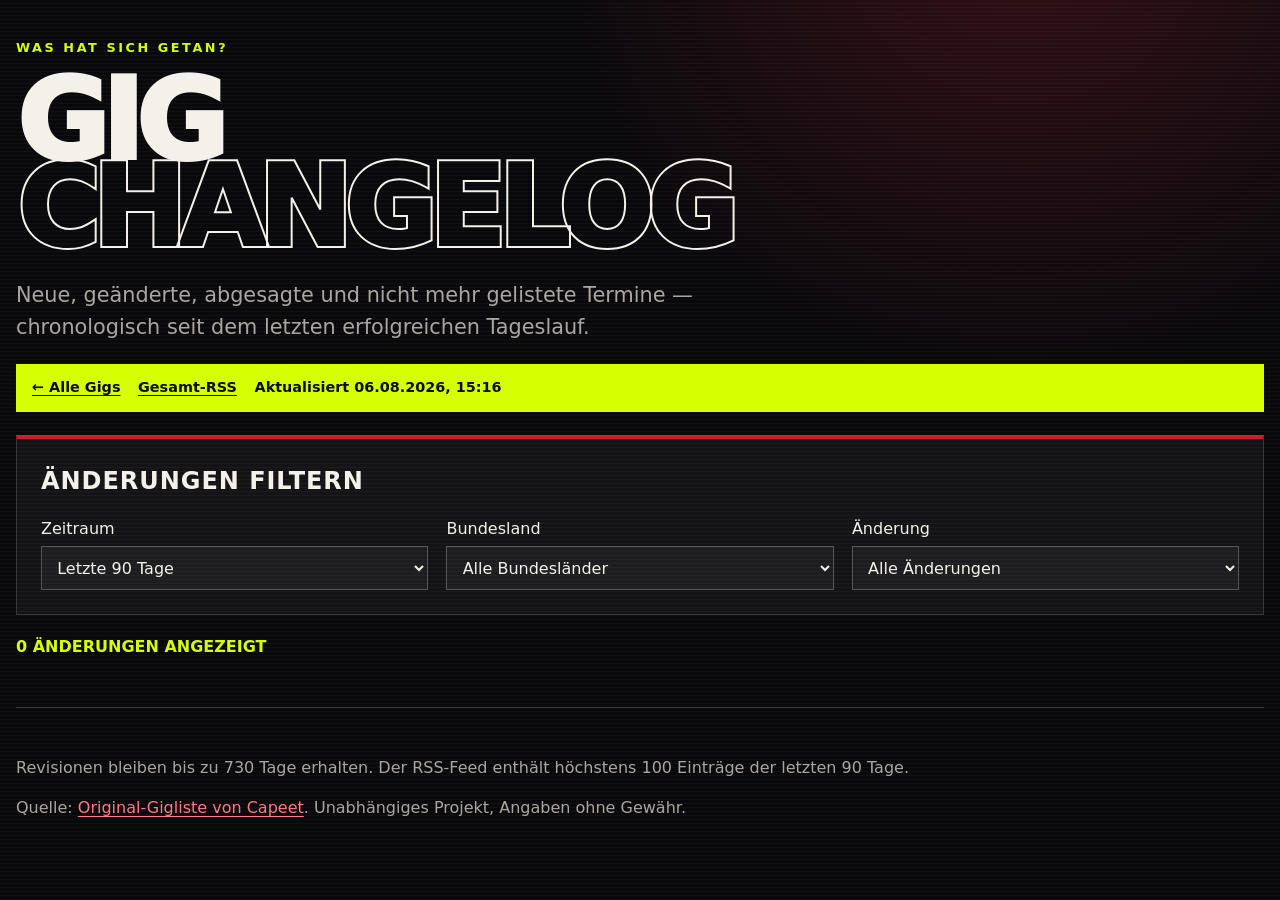
==== docs/changes.html @ f1a78bbc "feat: add event changelog" ====
<!doctype html>
<html lang="de"><head><meta charset="utf-8"><meta name="viewport" content="width=device-width,initial-scale=1">
<meta name="description" content="Chronik neuer, geänderter und nicht mehr gelisteter Capeet-Konzerte.">
<title>Änderungen · Mosh Pit Crew Gig Radar</title>
<link rel="alternate" type="application/rss+xml" title="Alle Neuigkeiten" href="feed.xml">
<link rel="stylesheet" href="assets/styles.css"><script src="assets/changes.js" defer></script></head>
<body><a class="skip" href="#changes-results">Zu den Änderungen</a>
<header class="hero compact"><p class="eyebrow">Was hat sich getan?</p><h1>Gig<br><span>Changelog</span></h1><p class="subtitle">Neue, geänderte, abgesagte und nicht mehr gelistete Termine — chronologisch seit dem letzten erfolgreichen Tageslauf.</p>
<nav class="status-bar" aria-label="Seitennavigation"><a href="index.html">← Alle Gigs</a><a href="feed.xml">Gesamt-RSS</a><span id="changes-metadata">Änderungen werden geladen …</span></nav></header>
<main><section class="controls change-controls" aria-labelledby="filter-heading"><h2 id="filter-heading">Änderungen filtern</h2>
<label>Zeitraum <select id="change-days"><option value="7">Letzte 7 Tage</option><option value="30">Letzte 30 Tage</option><option value="90" selected>Letzte 90 Tage</option><option value="all">Gesamte Historie</option></select></label>
<label>Bundesland <select id="change-state"><option value="">Alle Bundesländer</option></select></label>
<label>Änderung <select id="change-type"><option value="">Alle Änderungen</option><option value="new">Neu</option><option value="changed">Geändert</option><option value="cancelled">Abgesagt</option><option value="postponed">Verschoben</option><option value="reactivated">Wieder gelistet</option><option value="unlisted">Nicht mehr gelistet</option></select></label>
</section><p id="change-count" class="count" role="status" aria-live="polite">Änderungen werden geladen …</p><div id="changes-results" class="change-days" aria-label="Änderungschronik"></div>
<noscript>Die filterbare Chronik benötigt JavaScript. Alle Neuigkeiten stehen auch im <a href="feed.xml">RSS-Feed</a>.</noscript></main>
<footer><p>Revisionen bleiben bis zu 730 Tage erhalten. Der RSS-Feed enthält höchstens 100 Einträge der letzten 90 Tage.</p><p>Quelle: <a href="https://www.capeet.com/gigs_list.html" rel="noopener noreferrer">Original-Gigliste von Capeet</a>. Unabhängiges Projekt, Angaben ohne Gewähr.</p></footer></body></html>
---- docs/assets/styles.css ----
:root{--bg:#09090b;--surface:#141416;--raised:#1d1d20;--ink:#f4f1eb;--muted:#aaa5a0;--acid:#d6ff00;--blood:#d3182d;--line:#34343a;color-scheme:dark}*{box-sizing:border-box}html{background:var(--bg)}body{margin:0;background:radial-gradient(circle at 80% -10%,#351018 0,transparent 30rem),var(--bg);color:var(--ink);font:1rem/1.5 Inter,ui-sans-serif,system-ui,-apple-system,sans-serif}body:before{content:"";position:fixed;inset:0;pointer-events:none;opacity:.035;background-image:repeating-linear-gradient(0deg,#fff 0,#fff 1px,transparent 1px,transparent 4px)}header,main,footer{width:min(82rem,calc(100% - 2rem));margin:auto}.hero{padding:3.5rem 0 1.4rem}.hero.compact{padding-top:2.4rem}.eyebrow{margin:0;color:var(--acid);font-size:.8rem;font-weight:900;letter-spacing:.2em;text-transform:uppercase}.hero h1{font-size:clamp(3rem,9vw,7rem);line-height:.78;letter-spacing:-.065em;text-transform:uppercase;margin:.18em 0 .25em;font-weight:1000}.hero h1 span{color:transparent;-webkit-text-stroke:2px var(--ink)}.subtitle{max-width:48rem;font-size:clamp(1rem,2vw,1.3rem);color:var(--muted)}.capeet-shout{display:flex;gap:.9rem;align-items:center;margin:1.5rem 0;padding:1rem 1.1rem;background:linear-gradient(110deg,#251116,var(--surface));border-left:5px solid var(--blood)}.capeet-shout strong{white-space:nowrap;text-transform:uppercase}.capeet-shout span{color:var(--muted);flex:1}.capeet-cta{font-weight:900;white-space:nowrap}.status-bar{display:flex;flex-wrap:wrap;gap:.65rem 1.1rem;align-items:center;padding:.85rem 1rem;background:var(--acid);color:#0b0b0c;font-size:.9rem;font-weight:800}.status-bar a{color:#0b0b0c}.header-feeds{display:flex;flex-wrap:wrap;gap:.65rem}.skip{position:absolute;left:-9999px}.skip:focus{left:1rem;top:1rem;background:var(--acid);color:#000;padding:.7rem;z-index:9}.controls{background:var(--surface);border:1px solid var(--line);border-top:4px solid var(--blood);padding:clamp(1rem,2vw,1.5rem);display:grid;grid-template-columns:repeat(2,minmax(0,1fr));gap:1.15rem}.controls h2,.search,.options{grid-column:1/-1}.controls h2{text-transform:uppercase;letter-spacing:.04em;margin:0}.search{display:grid;gap:.3rem}.controls fieldset{min-width:0;margin:0;border:1px solid var(--line);background:#101012;padding:.8rem}.controls legend{font-weight:900;text-transform:uppercase;letter-spacing:.06em}.time-filters{display:grid;grid-template-columns:repeat(2,minmax(0,1fr));gap:.7rem}.time-filters label,.change-controls label{display:grid;gap:.3rem}.change-controls{grid-template-columns:repeat(3,minmax(0,1fr))}.controls input[type=search],.controls select,.controls button{min-height:2.75rem;font:inherit;border:1px solid #55555c;border-radius:0;background:var(--raised);color:var(--ink);padding:.55rem .7rem}.controls button{cursor:pointer;font-weight:900;text-transform:uppercase}.controls button:hover{border-color:var(--acid);color:var(--acid)}.checks{display:flex;flex-wrap:wrap;gap:.35rem 1rem}.checks label,.options label{white-space:nowrap}.quick,.options{display:flex;flex-wrap:wrap;align-items:center;gap:.65rem}.quick{margin-bottom:.7rem}.quick button{min-height:2.2rem;padding:.3rem .6rem}.help{display:inline-grid!important;place-items:center;min-height:1.35rem!important;width:1.35rem;height:1.35rem;padding:0!important;border-radius:50%!important;color:var(--acid)!important;font-size:.75rem}.hint{flex:1 1 20rem;color:var(--muted);font-size:.84rem}.count{font-weight:900;margin:1.25rem 0;color:var(--acid);text-transform:uppercase}.cards{display:grid;grid-template-columns:repeat(auto-fit,minmax(min(100%,22rem),1fr));gap:1rem}.card{position:relative;overflow:hidden;background:linear-gradient(145deg,var(--raised),var(--surface));border:1px solid var(--line);border-top:3px solid #66666e;padding:1.15rem}.card:after{content:"";position:absolute;right:-2.5rem;bottom:-2.5rem;width:7rem;height:7rem;border:1rem solid rgba(255,255,255,.025);transform:rotate(45deg)}.card.cancelled,.change-cancelled{border-top-color:var(--blood)}.date{margin:0;font-weight:900;color:var(--acid);text-transform:uppercase}.card h2,.card h3{position:relative;z-index:1;font-size:1.38rem;line-height:1.15;margin:.35rem 0}.title,.place,.source{position:relative;z-index:1;color:var(--muted)}.badges,.links{position:relative;z-index:1;display:flex;flex-wrap:wrap;gap:.35rem}.badge{background:#303035;border:1px solid #45454b;padding:.15rem .5rem;font-size:.78rem;font-weight:800;text-transform:uppercase}.badge:nth-child(2){background:#3b1119;border-color:#72202e;color:#ff9baa}.badge.alert{background:#5a101c;color:#ffd3d7}.badge.change,.change-kind{background:#3c4400;border-color:#728000;color:var(--acid)}.change-day{margin-top:2rem}.change-day>h2{font-size:1rem;color:var(--acid);text-transform:uppercase;letter-spacing:.08em;border-bottom:1px solid var(--line);padding-bottom:.45rem}.change-top{position:relative;z-index:1;color:var(--muted);font-size:.85rem}.change-details{position:relative;z-index:1;display:grid;grid-template-columns:minmax(7rem,auto) 1fr;gap:.3rem .8rem;border-top:1px solid var(--line);padding-top:.75rem}.change-details dt{font-weight:900}.change-details dd{margin:0;color:var(--muted);overflow-wrap:anywhere}.change-link{position:relative;z-index:1;font-size:.85rem}.change-new{border-top-color:var(--acid)}.change-unlisted{opacity:.82}a{color:#ff7888;text-underline-offset:.18em}.links a{font-weight:750}footer{border-top:1px solid var(--line);margin-top:3rem;padding:2rem 0;color:var(--muted)}:focus-visible{outline:3px solid var(--acid);outline-offset:3px}@media(max-width:900px){.capeet-shout{align-items:flex-start;flex-direction:column}.capeet-cta{white-space:normal}}@media(max-width:760px){.hero{padding-top:2rem}.controls,.change-controls{grid-template-columns:1fr}.controls h2,.search,.options{grid-column:1}.time-filters{grid-template-columns:1fr}.status-bar,.options{align-items:flex-start;flex-direction:column}.options select,.search input{width:100%}}@media(max-width:420px){header,main,footer{width:min(100% - 1rem,82rem)}.hero h1{font-size:2.85rem}.controls{padding:.75rem}.checks{display:grid;grid-template-columns:repeat(2,minmax(0,1fr));gap:.5rem}.card{padding:.9rem}.change-details{grid-template-columns:1fr}.change-details dd{margin-bottom:.45rem}}@media(prefers-reduced-motion:reduce){*{scroll-behavior:auto!important}}
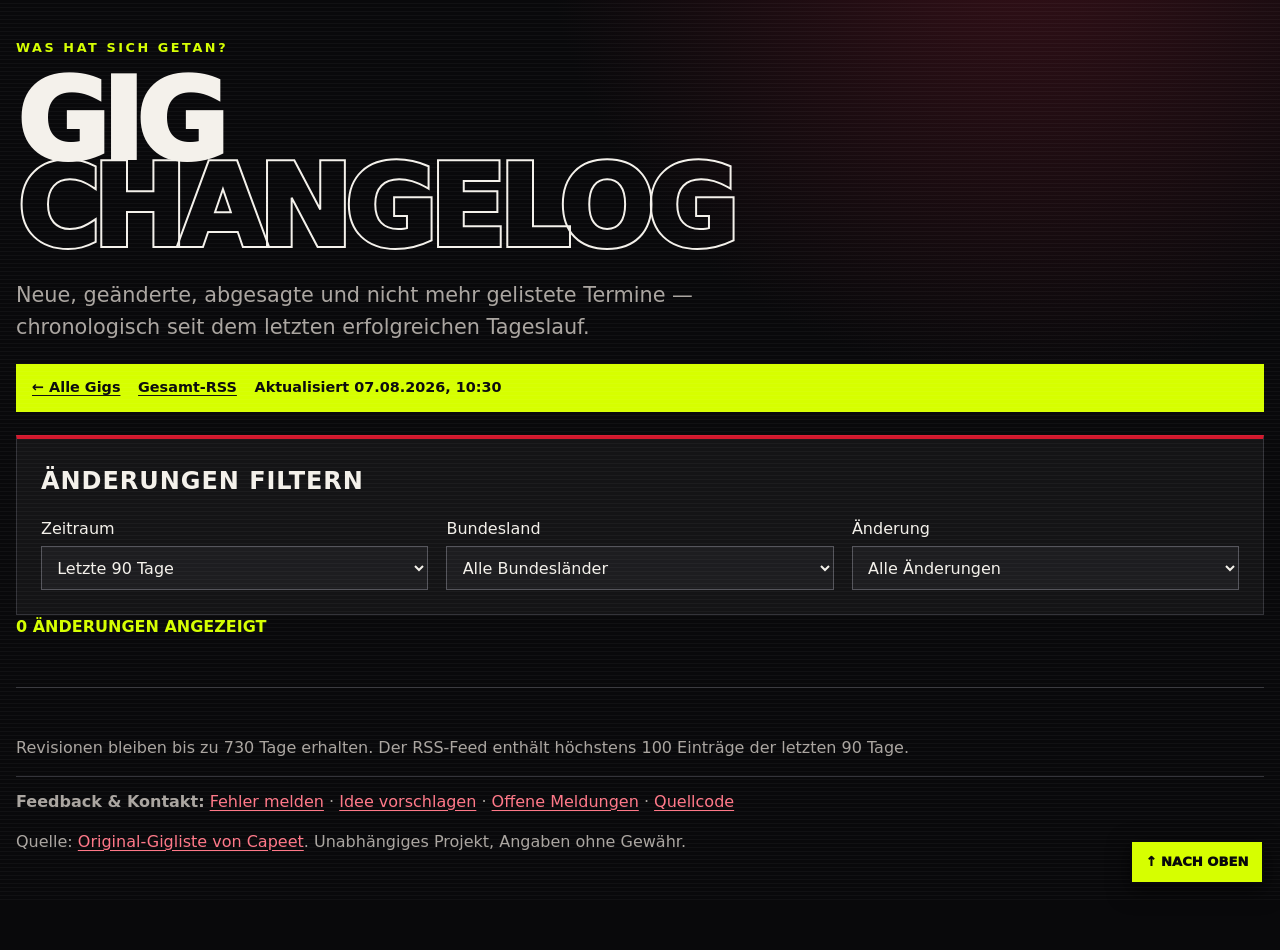
==== commit c6077429: "feat: add feedback links and back-to-top control" ====
--- a/docs/changes.html
+++ b/docs/changes.html
@@ -4,7 +4,7 @@
 <title>Änderungen · Mosh Pit Crew Gig Radar</title>
 <link rel="alternate" type="application/rss+xml" title="Alle Neuigkeiten" href="feed.xml">
 <link rel="stylesheet" href="assets/styles.css"><script src="assets/changes.js" defer></script></head>
-<body><a class="skip" href="#changes-results">Zu den Änderungen</a>
+<body id="top"><a class="skip" href="#changes-results">Zu den Änderungen</a>
 <header class="hero compact"><p class="eyebrow">Was hat sich getan?</p><h1>Gig<br><span>Changelog</span></h1><p class="subtitle">Neue, geänderte, abgesagte und nicht mehr gelistete Termine — chronologisch seit dem letzten erfolgreichen Tageslauf.</p>
 <nav class="status-bar" aria-label="Seitennavigation"><a href="index.html">← Alle Gigs</a><a href="feed.xml">Gesamt-RSS</a><span id="changes-metadata">Änderungen werden geladen …</span></nav></header>
 <main><section class="controls change-controls" aria-labelledby="filter-heading"><h2 id="filter-heading">Änderungen filtern</h2>
@@ -13,4 +13,4 @@
 <label>Änderung <select id="change-type"><option value="">Alle Änderungen</option><option value="new">Neu</option><option value="changed">Geändert</option><option value="cancelled">Abgesagt</option><option value="postponed">Verschoben</option><option value="reactivated">Wieder gelistet</option><option value="unlisted">Nicht mehr gelistet</option></select></label>
 </section><p id="change-count" class="count" role="status" aria-live="polite">Änderungen werden geladen …</p><div id="changes-results" class="change-days" aria-label="Änderungschronik"></div>
 <noscript>Die filterbare Chronik benötigt JavaScript. Alle Neuigkeiten stehen auch im <a href="feed.xml">RSS-Feed</a>.</noscript></main>
-<footer><p>Revisionen bleiben bis zu 730 Tage erhalten. Der RSS-Feed enthält höchstens 100 Einträge der letzten 90 Tage.</p><p>Quelle: <a href="https://www.capeet.com/gigs_list.html" rel="noopener noreferrer">Original-Gigliste von Capeet</a>. Unabhängiges Projekt, Angaben ohne Gewähr.</p></footer></body></html>
+<a class="back-top" href="#top" aria-label="Zurück zum Seitenanfang">↑ Nach oben</a><footer><p>Revisionen bleiben bis zu 730 Tage erhalten. Der RSS-Feed enthält höchstens 100 Einträge der letzten 90 Tage.</p><p class="contact-links"><strong>Feedback &amp; Kontakt:</strong> <a href="https://github.com/michaelnpunkt/capeet-gig-radar/issues/new?template=bug_report.yml">Fehler melden</a> · <a href="https://github.com/michaelnpunkt/capeet-gig-radar/issues/new?template=feature_request.yml">Idee vorschlagen</a> · <a href="https://github.com/michaelnpunkt/capeet-gig-radar/issues">Offene Meldungen</a> · <a href="https://github.com/michaelnpunkt/capeet-gig-radar">Quellcode</a></p><p>Quelle: <a href="https://www.capeet.com/gigs_list.html" rel="noopener noreferrer">Original-Gigliste von Capeet</a>. Unabhängiges Projekt, Angaben ohne Gewähr.</p></footer></body></html>
--- a/docs/assets/styles.css
+++ b/docs/assets/styles.css
@@ -1 +1 @@
-:root{--bg:#09090b;--surface:#141416;--raised:#1d1d20;--ink:#f4f1eb;--muted:#aaa5a0;--acid:#d6ff00;--blood:#d3182d;--line:#34343a;color-scheme:dark}*{box-sizing:border-box}html{background:var(--bg)}body{margin:0;background:radial-gradient(circle at 80% -10%,#351018 0,transparent 30rem),var(--bg);color:var(--ink);font:1rem/1.5 Inter,ui-sans-serif,system-ui,-apple-system,sans-serif}body:before{content:"";position:fixed;inset:0;pointer-events:none;opacity:.035;background-image:repeating-linear-gradient(0deg,#fff 0,#fff 1px,transparent 1px,transparent 4px)}header,main,footer{width:min(82rem,calc(100% - 2rem));margin:auto}.hero{padding:3.5rem 0 1.4rem}.hero.compact{padding-top:2.4rem}.eyebrow{margin:0;color:var(--acid);font-size:.8rem;font-weight:900;letter-spacing:.2em;text-transform:uppercase}.hero h1{font-size:clamp(3rem,9vw,7rem);line-height:.78;letter-spacing:-.065em;text-transform:uppercase;margin:.18em 0 .25em;font-weight:1000}.hero h1 span{color:transparent;-webkit-text-stroke:2px var(--ink)}.subtitle{max-width:48rem;font-size:clamp(1rem,2vw,1.3rem);color:var(--muted)}.capeet-shout{display:flex;gap:.9rem;align-items:center;margin:1.5rem 0;padding:1rem 1.1rem;background:linear-gradient(110deg,#251116,var(--surface));border-left:5px solid var(--blood)}.capeet-shout strong{white-space:nowrap;text-transform:uppercase}.capeet-shout span{color:var(--muted);flex:1}.capeet-cta{font-weight:900;white-space:nowrap}.status-bar{display:flex;flex-wrap:wrap;gap:.65rem 1.1rem;align-items:center;padding:.85rem 1rem;background:var(--acid);color:#0b0b0c;font-size:.9rem;font-weight:800}.status-bar a{color:#0b0b0c}.header-feeds{display:flex;flex-wrap:wrap;gap:.65rem}.skip{position:absolute;left:-9999px}.skip:focus{left:1rem;top:1rem;background:var(--acid);color:#000;padding:.7rem;z-index:9}.controls{background:var(--surface);border:1px solid var(--line);border-top:4px solid var(--blood);padding:clamp(1rem,2vw,1.5rem);display:grid;grid-template-columns:repeat(2,minmax(0,1fr));gap:1.15rem}.controls h2,.search,.options{grid-column:1/-1}.controls h2{text-transform:uppercase;letter-spacing:.04em;margin:0}.search{display:grid;gap:.3rem}.controls fieldset{min-width:0;margin:0;border:1px solid var(--line);background:#101012;padding:.8rem}.controls legend{font-weight:900;text-transform:uppercase;letter-spacing:.06em}.time-filters{display:grid;grid-template-columns:repeat(2,minmax(0,1fr));gap:.7rem}.time-filters label,.change-controls label{display:grid;gap:.3rem}.change-controls{grid-template-columns:repeat(3,minmax(0,1fr))}.controls input[type=search],.controls select,.controls button{min-height:2.75rem;font:inherit;border:1px solid #55555c;border-radius:0;background:var(--raised);color:var(--ink);padding:.55rem .7rem}.controls button{cursor:pointer;font-weight:900;text-transform:uppercase}.controls button:hover{border-color:var(--acid);color:var(--acid)}.checks{display:flex;flex-wrap:wrap;gap:.35rem 1rem}.checks label,.options label{white-space:nowrap}.quick,.options{display:flex;flex-wrap:wrap;align-items:center;gap:.65rem}.quick{margin-bottom:.7rem}.quick button{min-height:2.2rem;padding:.3rem .6rem}.help{display:inline-grid!important;place-items:center;min-height:1.35rem!important;width:1.35rem;height:1.35rem;padding:0!important;border-radius:50%!important;color:var(--acid)!important;font-size:.75rem}.hint{flex:1 1 20rem;color:var(--muted);font-size:.84rem}.count{font-weight:900;margin:1.25rem 0;color:var(--acid);text-transform:uppercase}.cards{display:grid;grid-template-columns:repeat(auto-fit,minmax(min(100%,22rem),1fr));gap:1rem}.card{position:relative;overflow:hidden;background:linear-gradient(145deg,var(--raised),var(--surface));border:1px solid var(--line);border-top:3px solid #66666e;padding:1.15rem}.card:after{content:"";position:absolute;right:-2.5rem;bottom:-2.5rem;width:7rem;height:7rem;border:1rem solid rgba(255,255,255,.025);transform:rotate(45deg)}.card.cancelled,.change-cancelled{border-top-color:var(--blood)}.date{margin:0;font-weight:900;color:var(--acid);text-transform:uppercase}.card h2,.card h3{position:relative;z-index:1;font-size:1.38rem;line-height:1.15;margin:.35rem 0}.title,.place,.source{position:relative;z-index:1;color:var(--muted)}.badges,.links{position:relative;z-index:1;display:flex;flex-wrap:wrap;gap:.35rem}.badge{background:#303035;border:1px solid #45454b;padding:.15rem .5rem;font-size:.78rem;font-weight:800;text-transform:uppercase}.badge:nth-child(2){background:#3b1119;border-color:#72202e;color:#ff9baa}.badge.alert{background:#5a101c;color:#ffd3d7}.badge.change,.change-kind{background:#3c4400;border-color:#728000;color:var(--acid)}.change-day{margin-top:2rem}.change-day>h2{font-size:1rem;color:var(--acid);text-transform:uppercase;letter-spacing:.08em;border-bottom:1px solid var(--line);padding-bottom:.45rem}.change-top{position:relative;z-index:1;color:var(--muted);font-size:.85rem}.change-details{position:relative;z-index:1;display:grid;grid-template-columns:minmax(7rem,auto) 1fr;gap:.3rem .8rem;border-top:1px solid var(--line);padding-top:.75rem}.change-details dt{font-weight:900}.change-details dd{margin:0;color:var(--muted);overflow-wrap:anywhere}.change-link{position:relative;z-index:1;font-size:.85rem}.change-new{border-top-color:var(--acid)}.change-unlisted{opacity:.82}a{color:#ff7888;text-underline-offset:.18em}.links a{font-weight:750}footer{border-top:1px solid var(--line);margin-top:3rem;padding:2rem 0;color:var(--muted)}:focus-visible{outline:3px solid var(--acid);outline-offset:3px}@media(max-width:900px){.capeet-shout{align-items:flex-start;flex-direction:column}.capeet-cta{white-space:normal}}@media(max-width:760px){.hero{padding-top:2rem}.controls,.change-controls{grid-template-columns:1fr}.controls h2,.search,.options{grid-column:1}.time-filters{grid-template-columns:1fr}.status-bar,.options{align-items:flex-start;flex-direction:column}.options select,.search input{width:100%}}@media(max-width:420px){header,main,footer{width:min(100% - 1rem,82rem)}.hero h1{font-size:2.85rem}.controls{padding:.75rem}.checks{display:grid;grid-template-columns:repeat(2,minmax(0,1fr));gap:.5rem}.card{padding:.9rem}.change-details{grid-template-columns:1fr}.change-details dd{margin-bottom:.45rem}}@media(prefers-reduced-motion:reduce){*{scroll-behavior:auto!important}}+:root{--bg:#09090b;--surface:#141416;--raised:#1d1d20;--ink:#f4f1eb;--muted:#aaa5a0;--acid:#d6ff00;--blood:#d3182d;--line:#34343a;color-scheme:dark;scroll-behavior:smooth;scroll-padding-top:1rem}*{box-sizing:border-box}html{background:var(--bg)}body{margin:0;background:radial-gradient(circle at 80% -10%,#351018 0,transparent 30rem),var(--bg);color:var(--ink);font:1rem/1.5 Inter,ui-sans-serif,system-ui,-apple-system,sans-serif}body:before{content:"";position:fixed;inset:0;pointer-events:none;opacity:.035;background-image:repeating-linear-gradient(0deg,#fff 0,#fff 1px,transparent 1px,transparent 4px)}header,main,footer{width:min(82rem,calc(100% - 2rem));margin:auto}.hero{padding:3.5rem 0 1.4rem}.hero.compact{padding-top:2.4rem}.eyebrow{margin:0;color:var(--acid);font-size:.8rem;font-weight:900;letter-spacing:.2em;text-transform:uppercase}.hero h1{font-size:clamp(3rem,9vw,7rem);line-height:.78;letter-spacing:-.065em;text-transform:uppercase;margin:.18em 0 .25em;font-weight:1000}.hero h1 span{color:transparent;-webkit-text-stroke:2px var(--ink)}.subtitle{max-width:48rem;font-size:clamp(1rem,2vw,1.3rem);color:var(--muted)}.capeet-shout{display:flex;gap:.9rem;align-items:center;margin:1.5rem 0;padding:1rem 1.1rem;background:linear-gradient(110deg,#251116,var(--surface));border-left:5px solid var(--blood)}.capeet-shout strong{white-space:nowrap;text-transform:uppercase}.capeet-shout span{color:var(--muted);flex:1}.capeet-cta{font-weight:900;white-space:nowrap}.status-bar{display:flex;flex-wrap:wrap;gap:.65rem 1.1rem;align-items:center;padding:.85rem 1rem;background:var(--acid);color:#0b0b0c;font-size:.9rem;font-weight:800}.status-bar a{color:#0b0b0c}.header-feeds{display:flex;flex-wrap:wrap;gap:.65rem}.feed-menu{position:relative}.feed-menu summary{cursor:pointer;text-decoration:underline;text-underline-offset:.18em}.feed-menu div{position:absolute;z-index:8;top:calc(100% + .55rem);right:0;display:grid;min-width:13rem;padding:.45rem;background:var(--surface);border:1px solid var(--line);box-shadow:0 .7rem 2rem #0008}.feed-menu:not([open]) div{display:none}.feed-menu div a{padding:.35rem .5rem;color:var(--ink);white-space:nowrap}.feed-menu div a:hover{background:var(--raised);color:var(--acid)}.skip{position:absolute;left:-9999px}.skip:focus{left:1rem;top:1rem;background:var(--acid);color:#000;padding:.7rem;z-index:9}.controls{background:var(--surface);border:1px solid var(--line);border-top:4px solid var(--blood);padding:clamp(1rem,2vw,1.5rem);display:grid;grid-template-columns:repeat(2,minmax(0,1fr));gap:1.15rem}.controls h2,.search,.options{grid-column:1/-1}.controls h2{text-transform:uppercase;letter-spacing:.04em;margin:0}.search{display:grid;gap:.3rem}.controls fieldset{min-width:0;margin:0;border:1px solid var(--line);background:#101012;padding:.8rem}.controls legend{font-weight:900;text-transform:uppercase;letter-spacing:.06em}.time-filters{display:grid;grid-template-columns:repeat(2,minmax(0,1fr));gap:.7rem}.time-filters label,.change-controls label{display:grid;gap:.3rem}.change-controls{grid-template-columns:repeat(3,minmax(0,1fr))}.controls input[type=search],.controls select,.controls button{min-height:2.75rem;font:inherit;border:1px solid #55555c;border-radius:0;background:var(--raised);color:var(--ink);padding:.55rem .7rem}.controls button{cursor:pointer;font-weight:900;text-transform:uppercase}.controls button:hover{border-color:var(--acid);color:var(--acid)}.checks{display:flex;flex-wrap:wrap;gap:.35rem 1rem}.checks label,.options label{white-space:nowrap}.quick,.options{display:flex;flex-wrap:wrap;align-items:center;gap:.65rem}.quick{margin-bottom:.7rem}.quick button{min-height:2.2rem;padding:.3rem .6rem}.help{display:inline-grid!important;place-items:center;min-height:1.35rem!important;width:1.35rem;height:1.35rem;padding:0!important;border-radius:50%!important;color:var(--acid)!important;font-size:.75rem}.hint{flex:1 1 20rem;color:var(--muted);font-size:.84rem}.results-toolbar{display:flex;align-items:center;justify-content:space-between;gap:1rem;margin:1.25rem 0}.count{font-weight:900;margin:0;color:var(--acid);text-transform:uppercase}.view-toggle{display:flex}.view-toggle button{border:1px solid #55555c;background:var(--raised);color:var(--ink);font:inherit;font-weight:900;padding:.5rem .8rem;cursor:pointer;text-transform:uppercase}.view-toggle button+button{border-left:0}.view-toggle button[aria-pressed=true]{background:var(--acid);border-color:var(--acid);color:#09090b}.cards{display:grid;grid-template-columns:repeat(auto-fit,minmax(min(100%,22rem),1fr));gap:1rem}.cards.list-view{grid-template-columns:1fr;gap:.5rem}.card{position:relative;overflow:hidden;background:linear-gradient(145deg,var(--raised),var(--surface));border:1px solid var(--line);border-top:3px solid #66666e;padding:1.15rem}.card:after{content:"";position:absolute;right:-2.5rem;bottom:-2.5rem;width:7rem;height:7rem;border:1rem solid rgba(255,255,255,.025);transform:rotate(45deg)}.list-view .card{display:grid;grid-template-columns:10rem minmax(14rem,1.5fr) minmax(12rem,1fr) minmax(12rem,auto);gap:.25rem 1rem;align-items:start;padding:.8rem 1rem}.list-view .card:after{display:none}.list-view .date{grid-column:1;grid-row:1/4}.list-view .card h2{grid-column:2;margin:0}.list-view .title{grid-column:2;margin:.15rem 0}.list-view .place{grid-column:3;grid-row:1/3;margin:0}.list-view .badges{grid-column:4;grid-row:1/3;margin:0}.list-view .source{grid-column:2/4;margin:.25rem 0 0;font-size:.82rem}.list-view .links{grid-column:4;margin:.25rem 0 0;justify-content:flex-end}.card.cancelled,.change-cancelled{border-top-color:var(--blood)}.date{margin:0;font-weight:900;color:var(--acid);text-transform:uppercase}.card h2,.card h3{position:relative;z-index:1;font-size:1.38rem;line-height:1.15;margin:.35rem 0}.title,.place,.source{position:relative;z-index:1;color:var(--muted)}.badges,.links{position:relative;z-index:1;display:flex;flex-wrap:wrap;gap:.35rem}.badge{background:#303035;border:1px solid #45454b;padding:.15rem .5rem;font-size:.78rem;font-weight:800;text-transform:uppercase}.badge:nth-child(2){background:#3b1119;border-color:#72202e;color:#ff9baa}.badge.alert{background:#5a101c;color:#ffd3d7}.badge.change,.change-kind{background:#3c4400;border-color:#728000;color:var(--acid)}.change-day{margin-top:2rem}.change-day>h2{font-size:1rem;color:var(--acid);text-transform:uppercase;letter-spacing:.08em;border-bottom:1px solid var(--line);padding-bottom:.45rem}.change-top{position:relative;z-index:1;color:var(--muted);font-size:.85rem}.change-details{position:relative;z-index:1;display:grid;grid-template-columns:minmax(7rem,auto) 1fr;gap:.3rem .8rem;border-top:1px solid var(--line);padding-top:.75rem}.change-details dt{font-weight:900}.change-details dd{margin:0;color:var(--muted);overflow-wrap:anywhere}.change-link{position:relative;z-index:1;font-size:.85rem}.change-new{border-top-color:var(--acid)}.change-unlisted{opacity:.82}.contact-links{padding-top:.8rem;border-top:1px solid var(--line)}.back-top{position:fixed;right:max(1rem,env(safe-area-inset-right));bottom:max(1rem,env(safe-area-inset-bottom));z-index:10;padding:.65rem .85rem;background:var(--acid);border:2px solid #09090b;color:#09090b;font-size:.82rem;font-weight:1000;text-decoration:none;text-transform:uppercase;box-shadow:0 .4rem 1.3rem #0009}.back-top:hover{background:var(--ink);color:#09090b}a{color:#ff7888;text-underline-offset:.18em}.links a{font-weight:750}footer{border-top:1px solid var(--line);margin-top:3rem;padding:2rem 0 5rem;color:var(--muted)}:focus-visible{outline:3px solid var(--acid);outline-offset:3px}@media(max-width:1000px){.list-view .card{grid-template-columns:9rem minmax(12rem,1fr) minmax(11rem,1fr)}.list-view .badges{grid-column:3;grid-row:3}.list-view .source{grid-column:2}.list-view .links{grid-column:3}}@media(max-width:900px){.capeet-shout{align-items:flex-start;flex-direction:column}.capeet-cta{white-space:normal}}@media(max-width:760px){.hero{padding-top:2rem}.controls,.change-controls{grid-template-columns:1fr}.controls h2,.search,.options{grid-column:1}.time-filters{grid-template-columns:1fr}.status-bar,.options{align-items:flex-start;flex-direction:column}.feed-menu div{left:0;right:auto}.options select,.search input{width:100%}.list-view .card{grid-template-columns:7.5rem 1fr}.list-view .date{grid-column:1}.list-view .card h2,.list-view .title,.list-view .place,.list-view .badges,.list-view .source,.list-view .links{grid-column:2;grid-row:auto;justify-content:flex-start}}@media(max-width:520px){.results-toolbar{align-items:stretch;flex-direction:column}.view-toggle button{flex:1}.back-top{padding:.55rem .65rem;font-size:.72rem}}@media(max-width:420px){header,main,footer{width:min(100% - 1rem,82rem)}.hero h1{font-size:2.85rem}.controls{padding:.75rem}.checks{display:grid;grid-template-columns:repeat(2,minmax(0,1fr));gap:.5rem}.card{padding:.9rem}.list-view .card{display:block}.list-view .card>*{margin:.35rem 0}.change-details{grid-template-columns:1fr}.change-details dd{margin-bottom:.45rem}}@media(prefers-reduced-motion:reduce){:root{scroll-behavior:auto}*{scroll-behavior:auto!important}}
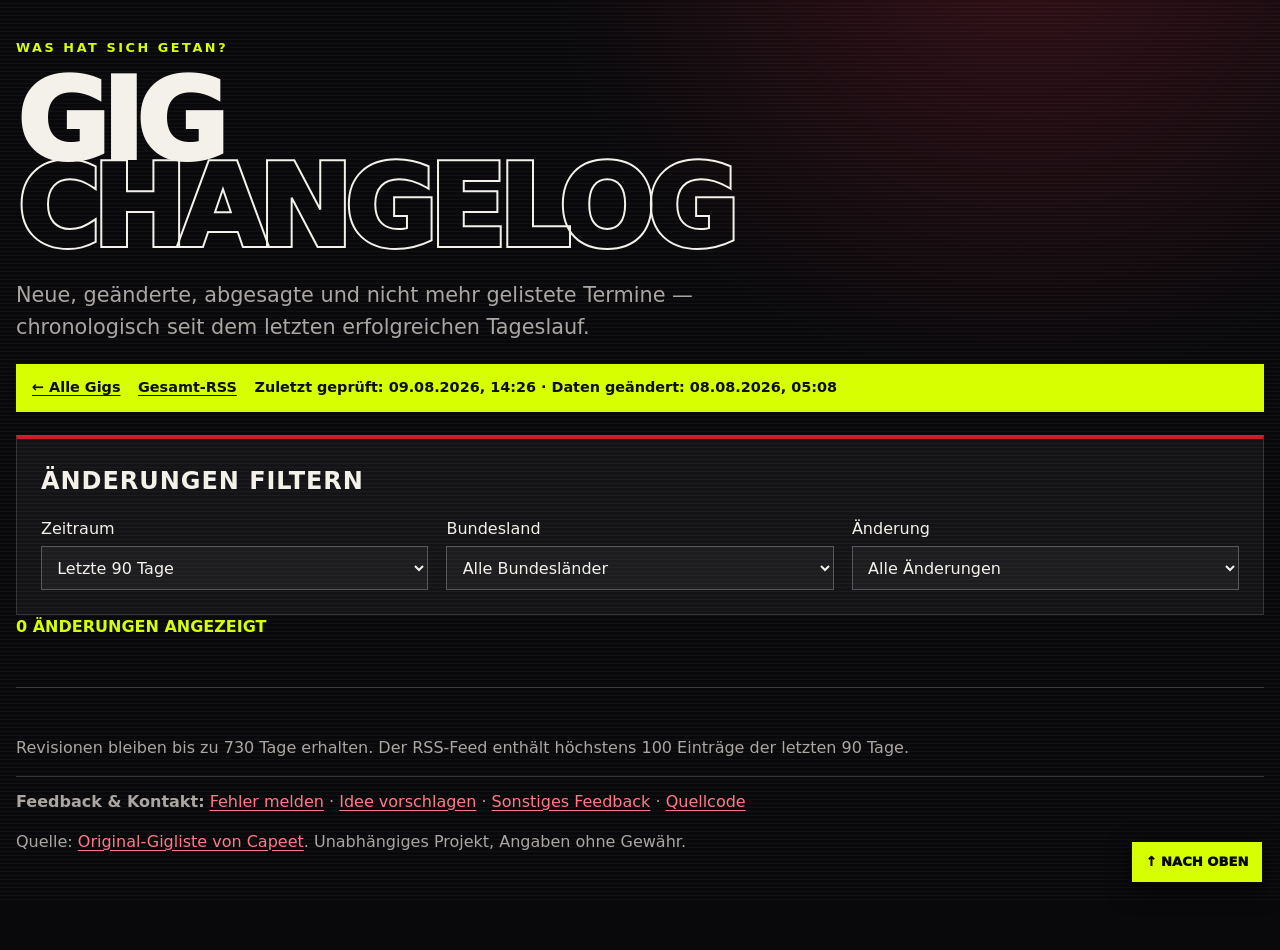
==== commit efc53730: "feat: improve filters and status navigation" ====
--- a/docs/changes.html
+++ b/docs/changes.html
@@ -13,4 +13,4 @@
 <label>Änderung <select id="change-type"><option value="">Alle Änderungen</option><option value="new">Neu</option><option value="changed">Geändert</option><option value="cancelled">Abgesagt</option><option value="postponed">Verschoben</option><option value="reactivated">Wieder gelistet</option><option value="unlisted">Nicht mehr gelistet</option></select></label>
 </section><p id="change-count" class="count" role="status" aria-live="polite">Änderungen werden geladen …</p><div id="changes-results" class="change-days" aria-label="Änderungschronik"></div>
 <noscript>Die filterbare Chronik benötigt JavaScript. Alle Neuigkeiten stehen auch im <a href="feed.xml">RSS-Feed</a>.</noscript></main>
-<a class="back-top" href="#top" aria-label="Zurück zum Seitenanfang">↑ Nach oben</a><footer><p>Revisionen bleiben bis zu 730 Tage erhalten. Der RSS-Feed enthält höchstens 100 Einträge der letzten 90 Tage.</p><p class="contact-links"><strong>Feedback &amp; Kontakt:</strong> <a href="https://github.com/michaelnpunkt/capeet-gig-radar/issues/new?template=bug_report.yml">Fehler melden</a> · <a href="https://github.com/michaelnpunkt/capeet-gig-radar/issues/new?template=feature_request.yml">Idee vorschlagen</a> · <a href="https://github.com/michaelnpunkt/capeet-gig-radar/issues">Offene Meldungen</a> · <a href="https://github.com/michaelnpunkt/capeet-gig-radar">Quellcode</a></p><p>Quelle: <a href="https://www.capeet.com/gigs_list.html" rel="noopener noreferrer">Original-Gigliste von Capeet</a>. Unabhängiges Projekt, Angaben ohne Gewähr.</p></footer></body></html>
+<a class="back-top" href="#top" aria-label="Zurück zum Seitenanfang">↑ Nach oben</a><footer><p>Revisionen bleiben bis zu 730 Tage erhalten. Der RSS-Feed enthält höchstens 100 Einträge der letzten 90 Tage.</p><p class="contact-links"><strong>Feedback &amp; Kontakt:</strong> <a href="https://github.com/michaelnpunkt/capeet-gig-radar/issues/new?template=bug_report.yml">Fehler melden</a> · <a href="https://github.com/michaelnpunkt/capeet-gig-radar/issues/new?template=feature_request.yml">Idee vorschlagen</a> · <a href="https://github.com/michaelnpunkt/capeet-gig-radar/issues/new/choose">Sonstiges Feedback</a> · <a href="https://github.com/michaelnpunkt/capeet-gig-radar">Quellcode</a></p><p>Quelle: <a href="https://www.capeet.com/gigs_list.html" rel="noopener noreferrer">Original-Gigliste von Capeet</a>. Unabhängiges Projekt, Angaben ohne Gewähr.</p></footer></body></html>
--- a/docs/assets/styles.css
+++ b/docs/assets/styles.css
@@ -1 +1 @@
-:root{--bg:#09090b;--surface:#141416;--raised:#1d1d20;--ink:#f4f1eb;--muted:#aaa5a0;--acid:#d6ff00;--blood:#d3182d;--line:#34343a;color-scheme:dark;scroll-behavior:smooth;scroll-padding-top:1rem}*{box-sizing:border-box}html{background:var(--bg)}body{margin:0;background:radial-gradient(circle at 80% -10%,#351018 0,transparent 30rem),var(--bg);color:var(--ink);font:1rem/1.5 Inter,ui-sans-serif,system-ui,-apple-system,sans-serif}body:before{content:"";position:fixed;inset:0;pointer-events:none;opacity:.035;background-image:repeating-linear-gradient(0deg,#fff 0,#fff 1px,transparent 1px,transparent 4px)}header,main,footer{width:min(82rem,calc(100% - 2rem));margin:auto}.hero{padding:3.5rem 0 1.4rem}.hero.compact{padding-top:2.4rem}.eyebrow{margin:0;color:var(--acid);font-size:.8rem;font-weight:900;letter-spacing:.2em;text-transform:uppercase}.hero h1{font-size:clamp(3rem,9vw,7rem);line-height:.78;letter-spacing:-.065em;text-transform:uppercase;margin:.18em 0 .25em;font-weight:1000}.hero h1 span{color:transparent;-webkit-text-stroke:2px var(--ink)}.subtitle{max-width:48rem;font-size:clamp(1rem,2vw,1.3rem);color:var(--muted)}.capeet-shout{display:flex;gap:.9rem;align-items:center;margin:1.5rem 0;padding:1rem 1.1rem;background:linear-gradient(110deg,#251116,var(--surface));border-left:5px solid var(--blood)}.capeet-shout strong{white-space:nowrap;text-transform:uppercase}.capeet-shout span{color:var(--muted);flex:1}.capeet-cta{font-weight:900;white-space:nowrap}.status-bar{display:flex;flex-wrap:wrap;gap:.65rem 1.1rem;align-items:center;padding:.85rem 1rem;background:var(--acid);color:#0b0b0c;font-size:.9rem;font-weight:800}.status-bar a{color:#0b0b0c}.header-feeds{display:flex;flex-wrap:wrap;gap:.65rem}.feed-menu{position:relative}.feed-menu summary{cursor:pointer;text-decoration:underline;text-underline-offset:.18em}.feed-menu div{position:absolute;z-index:8;top:calc(100% + .55rem);right:0;display:grid;min-width:13rem;padding:.45rem;background:var(--surface);border:1px solid var(--line);box-shadow:0 .7rem 2rem #0008}.feed-menu:not([open]) div{display:none}.feed-menu div a{padding:.35rem .5rem;color:var(--ink);white-space:nowrap}.feed-menu div a:hover{background:var(--raised);color:var(--acid)}.skip{position:absolute;left:-9999px}.skip:focus{left:1rem;top:1rem;background:var(--acid);color:#000;padding:.7rem;z-index:9}.controls{background:var(--surface);border:1px solid var(--line);border-top:4px solid var(--blood);padding:clamp(1rem,2vw,1.5rem);display:grid;grid-template-columns:repeat(2,minmax(0,1fr));gap:1.15rem}.controls h2,.search,.options{grid-column:1/-1}.controls h2{text-transform:uppercase;letter-spacing:.04em;margin:0}.search{display:grid;gap:.3rem}.controls fieldset{min-width:0;margin:0;border:1px solid var(--line);background:#101012;padding:.8rem}.controls legend{font-weight:900;text-transform:uppercase;letter-spacing:.06em}.time-filters{display:grid;grid-template-columns:repeat(2,minmax(0,1fr));gap:.7rem}.time-filters label,.change-controls label{display:grid;gap:.3rem}.change-controls{grid-template-columns:repeat(3,minmax(0,1fr))}.controls input[type=search],.controls select,.controls button{min-height:2.75rem;font:inherit;border:1px solid #55555c;border-radius:0;background:var(--raised);color:var(--ink);padding:.55rem .7rem}.controls button{cursor:pointer;font-weight:900;text-transform:uppercase}.controls button:hover{border-color:var(--acid);color:var(--acid)}.checks{display:flex;flex-wrap:wrap;gap:.35rem 1rem}.checks label,.options label{white-space:nowrap}.quick,.options{display:flex;flex-wrap:wrap;align-items:center;gap:.65rem}.quick{margin-bottom:.7rem}.quick button{min-height:2.2rem;padding:.3rem .6rem}.help{display:inline-grid!important;place-items:center;min-height:1.35rem!important;width:1.35rem;height:1.35rem;padding:0!important;border-radius:50%!important;color:var(--acid)!important;font-size:.75rem}.hint{flex:1 1 20rem;color:var(--muted);font-size:.84rem}.results-toolbar{display:flex;align-items:center;justify-content:space-between;gap:1rem;margin:1.25rem 0}.count{font-weight:900;margin:0;color:var(--acid);text-transform:uppercase}.view-toggle{display:flex}.view-toggle button{border:1px solid #55555c;background:var(--raised);color:var(--ink);font:inherit;font-weight:900;padding:.5rem .8rem;cursor:pointer;text-transform:uppercase}.view-toggle button+button{border-left:0}.view-toggle button[aria-pressed=true]{background:var(--acid);border-color:var(--acid);color:#09090b}.cards{display:grid;grid-template-columns:repeat(auto-fit,minmax(min(100%,22rem),1fr));gap:1rem}.cards.list-view{grid-template-columns:1fr;gap:.5rem}.card{position:relative;overflow:hidden;background:linear-gradient(145deg,var(--raised),var(--surface));border:1px solid var(--line);border-top:3px solid #66666e;padding:1.15rem}.card:after{content:"";position:absolute;right:-2.5rem;bottom:-2.5rem;width:7rem;height:7rem;border:1rem solid rgba(255,255,255,.025);transform:rotate(45deg)}.list-view .card{display:grid;grid-template-columns:10rem minmax(14rem,1.5fr) minmax(12rem,1fr) minmax(12rem,auto);gap:.25rem 1rem;align-items:start;padding:.8rem 1rem}.list-view .card:after{display:none}.list-view .date{grid-column:1;grid-row:1/4}.list-view .card h2{grid-column:2;margin:0}.list-view .title{grid-column:2;margin:.15rem 0}.list-view .place{grid-column:3;grid-row:1/3;margin:0}.list-view .badges{grid-column:4;grid-row:1/3;margin:0}.list-view .source{grid-column:2/4;margin:.25rem 0 0;font-size:.82rem}.list-view .links{grid-column:4;margin:.25rem 0 0;justify-content:flex-end}.card.cancelled,.change-cancelled{border-top-color:var(--blood)}.date{margin:0;font-weight:900;color:var(--acid);text-transform:uppercase}.card h2,.card h3{position:relative;z-index:1;font-size:1.38rem;line-height:1.15;margin:.35rem 0}.title,.place,.source{position:relative;z-index:1;color:var(--muted)}.badges,.links{position:relative;z-index:1;display:flex;flex-wrap:wrap;gap:.35rem}.badge{background:#303035;border:1px solid #45454b;padding:.15rem .5rem;font-size:.78rem;font-weight:800;text-transform:uppercase}.badge:nth-child(2){background:#3b1119;border-color:#72202e;color:#ff9baa}.badge.alert{background:#5a101c;color:#ffd3d7}.badge.change,.change-kind{background:#3c4400;border-color:#728000;color:var(--acid)}.change-day{margin-top:2rem}.change-day>h2{font-size:1rem;color:var(--acid);text-transform:uppercase;letter-spacing:.08em;border-bottom:1px solid var(--line);padding-bottom:.45rem}.change-top{position:relative;z-index:1;color:var(--muted);font-size:.85rem}.change-details{position:relative;z-index:1;display:grid;grid-template-columns:minmax(7rem,auto) 1fr;gap:.3rem .8rem;border-top:1px solid var(--line);padding-top:.75rem}.change-details dt{font-weight:900}.change-details dd{margin:0;color:var(--muted);overflow-wrap:anywhere}.change-link{position:relative;z-index:1;font-size:.85rem}.change-new{border-top-color:var(--acid)}.change-unlisted{opacity:.82}.contact-links{padding-top:.8rem;border-top:1px solid var(--line)}.back-top{position:fixed;right:max(1rem,env(safe-area-inset-right));bottom:max(1rem,env(safe-area-inset-bottom));z-index:10;padding:.65rem .85rem;background:var(--acid);border:2px solid #09090b;color:#09090b;font-size:.82rem;font-weight:1000;text-decoration:none;text-transform:uppercase;box-shadow:0 .4rem 1.3rem #0009}.back-top:hover{background:var(--ink);color:#09090b}a{color:#ff7888;text-underline-offset:.18em}.links a{font-weight:750}footer{border-top:1px solid var(--line);margin-top:3rem;padding:2rem 0 5rem;color:var(--muted)}:focus-visible{outline:3px solid var(--acid);outline-offset:3px}@media(max-width:1000px){.list-view .card{grid-template-columns:9rem minmax(12rem,1fr) minmax(11rem,1fr)}.list-view .badges{grid-column:3;grid-row:3}.list-view .source{grid-column:2}.list-view .links{grid-column:3}}@media(max-width:900px){.capeet-shout{align-items:flex-start;flex-direction:column}.capeet-cta{white-space:normal}}@media(max-width:760px){.hero{padding-top:2rem}.controls,.change-controls{grid-template-columns:1fr}.controls h2,.search,.options{grid-column:1}.time-filters{grid-template-columns:1fr}.status-bar,.options{align-items:flex-start;flex-direction:column}.feed-menu div{left:0;right:auto}.options select,.search input{width:100%}.list-view .card{grid-template-columns:7.5rem 1fr}.list-view .date{grid-column:1}.list-view .card h2,.list-view .title,.list-view .place,.list-view .badges,.list-view .source,.list-view .links{grid-column:2;grid-row:auto;justify-content:flex-start}}@media(max-width:520px){.results-toolbar{align-items:stretch;flex-direction:column}.view-toggle button{flex:1}.back-top{padding:.55rem .65rem;font-size:.72rem}}@media(max-width:420px){header,main,footer{width:min(100% - 1rem,82rem)}.hero h1{font-size:2.85rem}.controls{padding:.75rem}.checks{display:grid;grid-template-columns:repeat(2,minmax(0,1fr));gap:.5rem}.card{padding:.9rem}.list-view .card{display:block}.list-view .card>*{margin:.35rem 0}.change-details{grid-template-columns:1fr}.change-details dd{margin-bottom:.45rem}}@media(prefers-reduced-motion:reduce){:root{scroll-behavior:auto}*{scroll-behavior:auto!important}}+:root{--bg:#09090b;--surface:#141416;--raised:#1d1d20;--ink:#f4f1eb;--muted:#aaa5a0;--acid:#d6ff00;--blood:#d3182d;--line:#34343a;color-scheme:dark;scroll-behavior:smooth;scroll-padding-top:1rem}*{box-sizing:border-box}html{background:var(--bg)}body{margin:0;background:radial-gradient(circle at 80% -10%,#351018 0,transparent 30rem),var(--bg);color:var(--ink);font:1rem/1.5 Inter,ui-sans-serif,system-ui,-apple-system,sans-serif}body:before{content:"";position:fixed;inset:0;pointer-events:none;opacity:.035;background-image:repeating-linear-gradient(0deg,#fff 0,#fff 1px,transparent 1px,transparent 4px)}header,main,footer{width:min(82rem,calc(100% - 2rem));margin:auto}.hero{padding:3.5rem 0 1.4rem}.hero.compact{padding-top:2.4rem}.eyebrow{margin:0;color:var(--acid);font-size:.8rem;font-weight:900;letter-spacing:.2em;text-transform:uppercase}.hero h1{font-size:clamp(3rem,9vw,7rem);line-height:.78;letter-spacing:-.065em;text-transform:uppercase;margin:.18em 0 .25em;font-weight:1000}.hero h1 span{color:transparent;-webkit-text-stroke:2px var(--ink)}.subtitle{max-width:48rem;font-size:clamp(1rem,2vw,1.3rem);color:var(--muted)}.capeet-shout{display:flex;gap:.9rem;align-items:center;margin:1.5rem 0;padding:1rem 1.1rem;background:linear-gradient(110deg,#251116,var(--surface));border-left:5px solid var(--blood)}.capeet-shout strong{white-space:nowrap;text-transform:uppercase}.capeet-shout span{color:var(--muted);flex:1}.capeet-cta{font-weight:900;white-space:nowrap}.status-bar{display:flex;flex-wrap:wrap;gap:.65rem 1.1rem;align-items:center;padding:.85rem 1rem;background:var(--acid);color:#0b0b0c;font-size:.9rem;font-weight:800}.status-bar a{color:#0b0b0c}.header-feeds{display:flex;flex-wrap:wrap;gap:.65rem}.feed-menu{position:relative}.feed-menu summary{cursor:pointer;text-decoration:underline;text-underline-offset:.18em}.feed-menu div{position:absolute;z-index:8;top:calc(100% + .55rem);right:0;display:grid;min-width:13rem;padding:.45rem;background:var(--surface);border:1px solid var(--line);box-shadow:0 .7rem 2rem #0008}.feed-menu:not([open]) div{display:none}.feed-menu div a{padding:.35rem .5rem;color:var(--ink);white-space:nowrap}.feed-menu div a:hover{background:var(--raised);color:var(--acid)}.skip{position:absolute;left:-9999px}.skip:focus{left:1rem;top:1rem;background:var(--acid);color:#000;padding:.7rem;z-index:9}.controls{background:var(--surface);border:1px solid var(--line);border-top:4px solid var(--blood);padding:clamp(1rem,2vw,1.5rem);display:grid;grid-template-columns:repeat(2,minmax(0,1fr));gap:1.15rem}.controls h2,.search,.options{grid-column:1/-1}.controls h2{text-transform:uppercase;letter-spacing:.04em;margin:0}.search{display:grid;gap:.3rem}.controls fieldset{min-width:0;margin:0;border:1px solid var(--line);background:#101012;padding:.8rem}.controls legend{font-weight:900;text-transform:uppercase;letter-spacing:.06em}.time-filters{display:grid;grid-template-columns:repeat(2,minmax(0,1fr));gap:.7rem}.time-filters label,.change-controls label{display:grid;gap:.3rem}.change-controls{grid-template-columns:repeat(3,minmax(0,1fr))}.controls input[type=search],.controls select,.controls button{min-height:2.75rem;font:inherit;border:1px solid #55555c;border-radius:0;background:var(--raised);color:var(--ink);padding:.55rem .7rem}.controls button{cursor:pointer;font-weight:900;text-transform:uppercase}.controls button:hover{border-color:var(--acid);color:var(--acid)}.checks{display:flex;flex-wrap:wrap;gap:.35rem 1rem}.checks label,.options label{white-space:nowrap}.quick,.options{display:flex;flex-wrap:wrap;align-items:center;gap:.65rem}.quick{margin-bottom:.7rem}.quick button{min-height:2.2rem;padding:.3rem .6rem}.help{display:inline-grid!important;place-items:center;min-height:1.35rem!important;width:1.35rem;height:1.35rem;padding:0!important;border-radius:50%!important;color:var(--acid)!important;font-size:.75rem}.hint{flex:1 1 20rem;color:var(--muted);font-size:.84rem}.results-toolbar{display:flex;align-items:center;justify-content:space-between;gap:1rem;margin:1.25rem 0}.count{font-weight:900;margin:0;color:var(--acid);text-transform:uppercase}.view-toggle{display:flex}.view-toggle button{border:1px solid #55555c;background:var(--raised);color:var(--ink);font:inherit;font-weight:900;padding:.5rem .8rem;cursor:pointer;text-transform:uppercase}.view-toggle button+button{border-left:0}.view-toggle button[aria-pressed=true]{background:var(--acid);border-color:var(--acid);color:#09090b}.cards{display:grid;grid-template-columns:repeat(auto-fit,minmax(min(100%,22rem),1fr));gap:1rem}.cards.list-view{grid-template-columns:1fr;gap:.5rem}.card{position:relative;overflow:hidden;background:linear-gradient(145deg,var(--raised),var(--surface));border:1px solid var(--line);border-top:3px solid #66666e;padding:1.15rem}.card:after{content:"";position:absolute;right:-2.5rem;bottom:-2.5rem;width:7rem;height:7rem;border:1rem solid rgba(255,255,255,.025);transform:rotate(45deg)}.list-view .card{display:grid;grid-template-columns:10rem minmax(14rem,1.5fr) minmax(12rem,1fr) minmax(12rem,auto);gap:.25rem 1rem;align-items:start;padding:.8rem 1rem}.list-view .card:after{display:none}.list-view .date{grid-column:1;grid-row:1/4}.list-view .card h2{grid-column:2;margin:0}.list-view .title{grid-column:2;margin:.15rem 0}.list-view .place{grid-column:3;grid-row:1/3;margin:0}.list-view .badges{grid-column:4;grid-row:1/3;margin:0}.list-view .source{grid-column:2/4;margin:.25rem 0 0;font-size:.82rem}.list-view .links{grid-column:4;margin:.25rem 0 0;justify-content:flex-end}.card.cancelled,.change-cancelled{border-top-color:var(--blood)}.date{margin:0;font-weight:900;color:var(--acid);text-transform:uppercase}.card h2,.card h3{position:relative;z-index:1;font-size:1.38rem;line-height:1.15;margin:.35rem 0}.title,.place,.source{position:relative;z-index:1;color:var(--muted)}.badges,.links{position:relative;z-index:1;display:flex;flex-wrap:wrap;gap:.35rem}.badge{background:#303035;border:1px solid #45454b;padding:.15rem .5rem;font-size:.78rem;font-weight:800;text-transform:uppercase}.badge:nth-child(2){background:#3b1119;border-color:#72202e;color:#ff9baa}.badge.alert{background:#5a101c;color:#ffd3d7}.badge.change,.change-kind{background:#3c4400;border-color:#728000;color:var(--acid)}.change-day{margin-top:2rem}.change-day>h2{font-size:1rem;color:var(--acid);text-transform:uppercase;letter-spacing:.08em;border-bottom:1px solid var(--line);padding-bottom:.45rem}.change-top{position:relative;z-index:1;color:var(--muted);font-size:.85rem}.change-details{position:relative;z-index:1;display:grid;grid-template-columns:minmax(7rem,auto) 1fr;gap:.3rem .8rem;border-top:1px solid var(--line);padding-top:.75rem}.change-details dt{font-weight:900}.change-details dd{margin:0;color:var(--muted);overflow-wrap:anywhere}.change-link{position:relative;z-index:1;font-size:.85rem}.change-new{border-top-color:var(--acid)}.change-unlisted{opacity:.82}.contact-links{padding-top:.8rem;border-top:1px solid var(--line)}.back-top{position:fixed;right:max(1rem,env(safe-area-inset-right));bottom:max(1rem,env(safe-area-inset-bottom));z-index:10;padding:.65rem .85rem;background:var(--acid);border:2px solid #09090b;color:#09090b;font-size:.82rem;font-weight:1000;text-decoration:none;text-transform:uppercase;box-shadow:0 .4rem 1.3rem #0009}.back-top:hover{background:var(--ink);color:#09090b}a{color:#ff7888;text-underline-offset:.18em}.links a{font-weight:750}footer{border-top:1px solid var(--line);margin-top:3rem;padding:2rem 0 5rem;color:var(--muted)}:focus-visible{outline:3px solid var(--acid);outline-offset:3px}@media(max-width:1000px){.list-view .card{grid-template-columns:9rem minmax(12rem,1fr) minmax(11rem,1fr)}.list-view .badges{grid-column:3;grid-row:3}.list-view .source{grid-column:2}.list-view .links{grid-column:3}}@media(max-width:900px){.capeet-shout{align-items:flex-start;flex-direction:column}.capeet-cta{white-space:normal}}@media(max-width:760px){.hero{padding-top:2rem}.controls,.change-controls{grid-template-columns:1fr}.controls h2,.search,.options{grid-column:1}.time-filters{grid-template-columns:1fr}.status-bar,.options{align-items:flex-start;flex-direction:column}.feed-menu div{left:0;right:auto}.options select,.search input{width:100%}.list-view .card{grid-template-columns:7.5rem 1fr}.list-view .date{grid-column:1}.list-view .card h2,.list-view .title,.list-view .place,.list-view .badges,.list-view .source,.list-view .links{grid-column:2;grid-row:auto;justify-content:flex-start}}@media(max-width:520px){.results-toolbar{align-items:stretch;flex-direction:column}.view-toggle button{flex:1}.back-top{padding:.55rem .65rem;font-size:.72rem}}@media(max-width:420px){header,main,footer{width:min(100% - 1rem,82rem)}.hero h1{font-size:2.85rem}.controls{padding:.75rem}.checks{display:grid;grid-template-columns:repeat(2,minmax(0,1fr));gap:.5rem}.card{padding:.9rem}.list-view .card{display:block}.list-view .card>*{margin:.35rem 0}.change-details{grid-template-columns:1fr}.change-details dd{margin-bottom:.45rem}}@media(prefers-reduced-motion:reduce){:root{scroll-behavior:auto}*{scroll-behavior:auto!important}}.event-changes{position:relative;z-index:1;margin:.7rem 0;padding:.65rem .75rem;background:#251116;border-left:3px solid var(--blood)}.event-changes-title{margin:0 0 .3rem;color:#ff9baa;font-size:.78rem;font-weight:900;text-transform:uppercase}.event-change{margin:.2rem 0;font-size:.88rem}.event-change del,.change-details del{color:#ff9baa;text-decoration-thickness:2px}.event-change ins,.change-details ins{color:var(--acid);font-weight:800;text-decoration:none}.list-view .event-changes{grid-column:2/5;margin:.35rem 0}.list-view .source{grid-column:2/4}
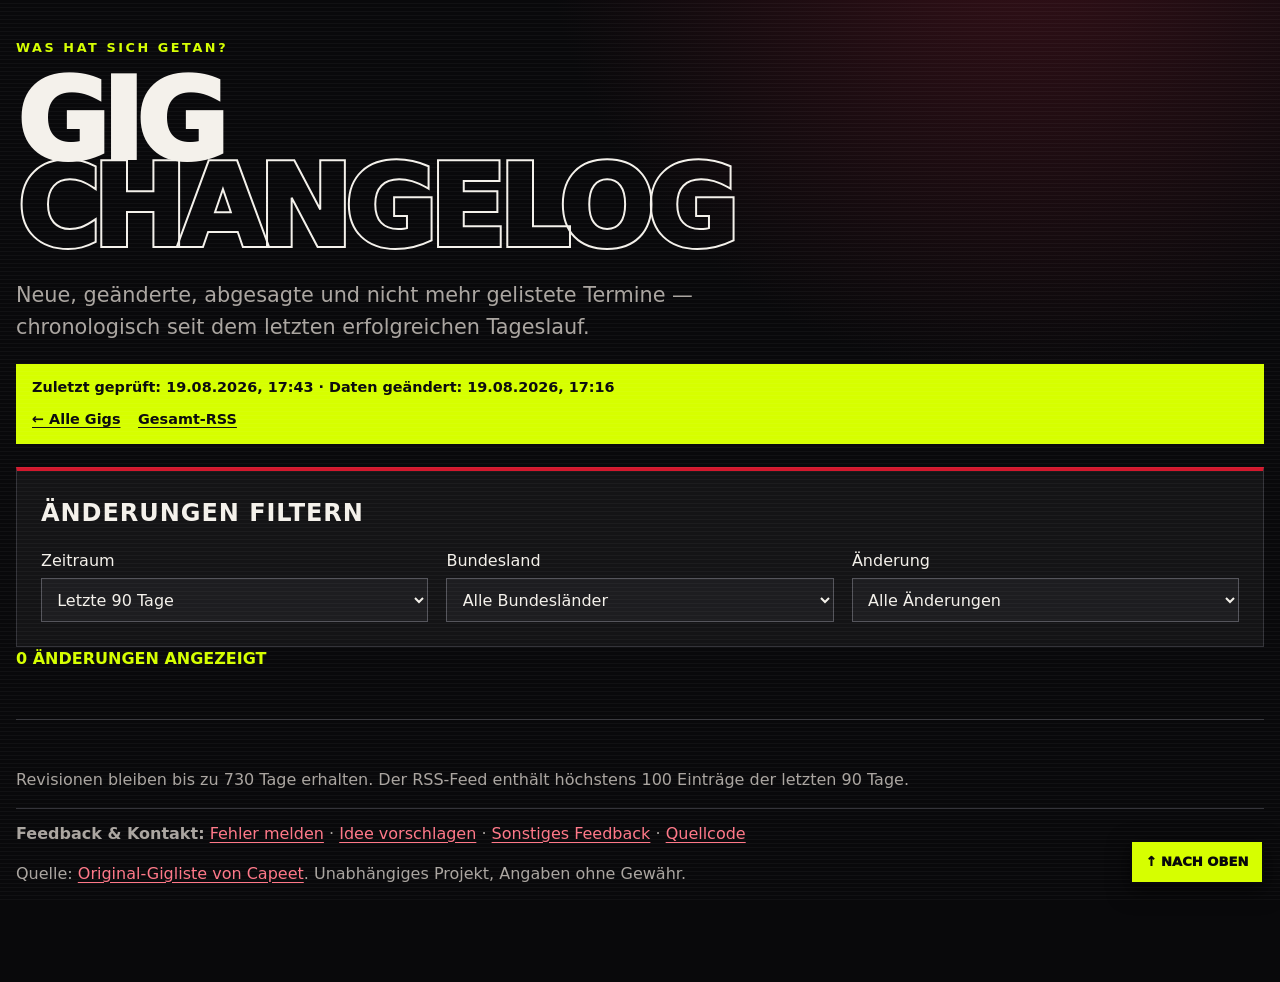
==== commit 92103f38: "Optimize mobile banner layout" ====
--- a/docs/changes.html
+++ b/docs/changes.html
@@ -6,11 +6,11 @@
 <link rel="stylesheet" href="assets/styles.css"><script src="assets/changes.js" defer></script></head>
 <body id="top"><a class="skip" href="#changes-results">Zu den Änderungen</a>
 <header class="hero compact"><p class="eyebrow">Was hat sich getan?</p><h1>Gig<br><span>Changelog</span></h1><p class="subtitle">Neue, geänderte, abgesagte und nicht mehr gelistete Termine — chronologisch seit dem letzten erfolgreichen Tageslauf.</p>
-<nav class="status-bar" aria-label="Seitennavigation"><a href="index.html">← Alle Gigs</a><a href="feed.xml">Gesamt-RSS</a><span id="changes-metadata">Änderungen werden geladen …</span></nav></header>
-<main><section class="controls change-controls" aria-labelledby="filter-heading"><h2 id="filter-heading">Änderungen filtern</h2>
+<details class="status-bar mobile-disclosure" open><summary><span id="changes-metadata">Änderungen werden geladen …</span><span class="disclosure-action" aria-hidden="true"><span class="open-label">Öffnen</span><span class="close-label">Schließen</span></span></summary><nav class="status-content" aria-label="Seitennavigation"><a href="index.html">← Alle Gigs</a><a href="feed.xml">Gesamt-RSS</a></nav></details></header>
+<main><details class="controls change-controls mobile-disclosure" open><summary><h2 id="filter-heading">Änderungen filtern</h2><span class="disclosure-action" aria-hidden="true"><span class="open-label">Öffnen</span><span class="close-label">Schließen</span></span></summary><div class="controls-body" aria-labelledby="filter-heading">
 <label>Zeitraum <select id="change-days"><option value="7">Letzte 7 Tage</option><option value="30">Letzte 30 Tage</option><option value="90" selected>Letzte 90 Tage</option><option value="all">Gesamte Historie</option></select></label>
 <label>Bundesland <select id="change-state"><option value="">Alle Bundesländer</option></select></label>
 <label>Änderung <select id="change-type"><option value="">Alle Änderungen</option><option value="new">Neu</option><option value="changed">Geändert</option><option value="cancelled">Abgesagt</option><option value="postponed">Verschoben</option><option value="reactivated">Wieder gelistet</option><option value="unlisted">Nicht mehr gelistet</option></select></label>
-</section><p id="change-count" class="count" role="status" aria-live="polite">Änderungen werden geladen …</p><div id="changes-results" class="change-days" aria-label="Änderungschronik"></div>
+</div></details><p id="change-count" class="count" role="status" aria-live="polite">Änderungen werden geladen …</p><div id="changes-results" class="change-days" aria-label="Änderungschronik"></div>
 <noscript>Die filterbare Chronik benötigt JavaScript. Alle Neuigkeiten stehen auch im <a href="feed.xml">RSS-Feed</a>.</noscript></main>
 <a class="back-top" href="#top" aria-label="Zurück zum Seitenanfang">↑ Nach oben</a><footer><p>Revisionen bleiben bis zu 730 Tage erhalten. Der RSS-Feed enthält höchstens 100 Einträge der letzten 90 Tage.</p><p class="contact-links"><strong>Feedback &amp; Kontakt:</strong> <a href="https://github.com/michaelnpunkt/capeet-gig-radar/issues/new?template=bug_report.yml">Fehler melden</a> · <a href="https://github.com/michaelnpunkt/capeet-gig-radar/issues/new?template=feature_request.yml">Idee vorschlagen</a> · <a href="https://github.com/michaelnpunkt/capeet-gig-radar/issues/new/choose">Sonstiges Feedback</a> · <a href="https://github.com/michaelnpunkt/capeet-gig-radar">Quellcode</a></p><p>Quelle: <a href="https://www.capeet.com/gigs_list.html" rel="noopener noreferrer">Original-Gigliste von Capeet</a>. Unabhängiges Projekt, Angaben ohne Gewähr.</p></footer></body></html>
--- a/docs/assets/styles.css
+++ b/docs/assets/styles.css
@@ -1 +1 @@
-:root{--bg:#09090b;--surface:#141416;--raised:#1d1d20;--ink:#f4f1eb;--muted:#aaa5a0;--acid:#d6ff00;--blood:#d3182d;--line:#34343a;color-scheme:dark;scroll-behavior:smooth;scroll-padding-top:1rem}*{box-sizing:border-box}html{background:var(--bg)}body{margin:0;background:radial-gradient(circle at 80% -10%,#351018 0,transparent 30rem),var(--bg);color:var(--ink);font:1rem/1.5 Inter,ui-sans-serif,system-ui,-apple-system,sans-serif}body:before{content:"";position:fixed;inset:0;pointer-events:none;opacity:.035;background-image:repeating-linear-gradient(0deg,#fff 0,#fff 1px,transparent 1px,transparent 4px)}header,main,footer{width:min(82rem,calc(100% - 2rem));margin:auto}.hero{padding:3.5rem 0 1.4rem}.hero.compact{padding-top:2.4rem}.eyebrow{margin:0;color:var(--acid);font-size:.8rem;font-weight:900;letter-spacing:.2em;text-transform:uppercase}.hero h1{font-size:clamp(3rem,9vw,7rem);line-height:.78;letter-spacing:-.065em;text-transform:uppercase;margin:.18em 0 .25em;font-weight:1000}.hero h1 span{color:transparent;-webkit-text-stroke:2px var(--ink)}.subtitle{max-width:48rem;font-size:clamp(1rem,2vw,1.3rem);color:var(--muted)}.capeet-shout{display:flex;gap:.9rem;align-items:center;margin:1.5rem 0;padding:1rem 1.1rem;background:linear-gradient(110deg,#251116,var(--surface));border-left:5px solid var(--blood)}.capeet-shout strong{white-space:nowrap;text-transform:uppercase}.capeet-shout span{color:var(--muted);flex:1}.capeet-cta{font-weight:900;white-space:nowrap}.status-bar{display:flex;flex-wrap:wrap;gap:.65rem 1.1rem;align-items:center;padding:.85rem 1rem;background:var(--acid);color:#0b0b0c;font-size:.9rem;font-weight:800}.status-bar a{color:#0b0b0c}.header-feeds{display:flex;flex-wrap:wrap;gap:.65rem}.feed-menu{position:relative}.feed-menu summary{cursor:pointer;text-decoration:underline;text-underline-offset:.18em}.feed-menu div{position:absolute;z-index:8;top:calc(100% + .55rem);right:0;display:grid;min-width:13rem;padding:.45rem;background:var(--surface);border:1px solid var(--line);box-shadow:0 .7rem 2rem #0008}.feed-menu:not([open]) div{display:none}.feed-menu div a{padding:.35rem .5rem;color:var(--ink);white-space:nowrap}.feed-menu div a:hover{background:var(--raised);color:var(--acid)}.skip{position:absolute;left:-9999px}.skip:focus{left:1rem;top:1rem;background:var(--acid);color:#000;padding:.7rem;z-index:9}.controls{background:var(--surface);border:1px solid var(--line);border-top:4px solid var(--blood);padding:clamp(1rem,2vw,1.5rem);display:grid;grid-template-columns:repeat(2,minmax(0,1fr));gap:1.15rem}.controls h2,.search,.options{grid-column:1/-1}.controls h2{text-transform:uppercase;letter-spacing:.04em;margin:0}.search{display:grid;gap:.3rem}.controls fieldset{min-width:0;margin:0;border:1px solid var(--line);background:#101012;padding:.8rem}.controls legend{font-weight:900;text-transform:uppercase;letter-spacing:.06em}.time-filters{display:grid;grid-template-columns:repeat(2,minmax(0,1fr));gap:.7rem}.time-filters label,.change-controls label{display:grid;gap:.3rem}.change-controls{grid-template-columns:repeat(3,minmax(0,1fr))}.controls input[type=search],.controls select,.controls button{min-height:2.75rem;font:inherit;border:1px solid #55555c;border-radius:0;background:var(--raised);color:var(--ink);padding:.55rem .7rem}.controls button{cursor:pointer;font-weight:900;text-transform:uppercase}.controls button:hover{border-color:var(--acid);color:var(--acid)}.checks{display:flex;flex-wrap:wrap;gap:.35rem 1rem}.checks label,.options label{white-space:nowrap}.quick,.options{display:flex;flex-wrap:wrap;align-items:center;gap:.65rem}.quick{margin-bottom:.7rem}.quick button{min-height:2.2rem;padding:.3rem .6rem}.help{display:inline-grid!important;place-items:center;min-height:1.35rem!important;width:1.35rem;height:1.35rem;padding:0!important;border-radius:50%!important;color:var(--acid)!important;font-size:.75rem}.hint{flex:1 1 20rem;color:var(--muted);font-size:.84rem}.results-toolbar{display:flex;align-items:center;justify-content:space-between;gap:1rem;margin:1.25rem 0}.count{font-weight:900;margin:0;color:var(--acid);text-transform:uppercase}.view-toggle{display:flex}.view-toggle button{border:1px solid #55555c;background:var(--raised);color:var(--ink);font:inherit;font-weight:900;padding:.5rem .8rem;cursor:pointer;text-transform:uppercase}.view-toggle button+button{border-left:0}.view-toggle button[aria-pressed=true]{background:var(--acid);border-color:var(--acid);color:#09090b}.cards{display:grid;grid-template-columns:repeat(auto-fit,minmax(min(100%,22rem),1fr));gap:1rem}.cards.list-view{grid-template-columns:1fr;gap:.5rem}.card{position:relative;overflow:hidden;background:linear-gradient(145deg,var(--raised),var(--surface));border:1px solid var(--line);border-top:3px solid #66666e;padding:1.15rem}.card:after{content:"";position:absolute;right:-2.5rem;bottom:-2.5rem;width:7rem;height:7rem;border:1rem solid rgba(255,255,255,.025);transform:rotate(45deg)}.list-view .card{display:grid;grid-template-columns:10rem minmax(14rem,1.5fr) minmax(12rem,1fr) minmax(12rem,auto);gap:.25rem 1rem;align-items:start;padding:.8rem 1rem}.list-view .card:after{display:none}.list-view .date{grid-column:1;grid-row:1/4}.list-view .card h2{grid-column:2;margin:0}.list-view .title{grid-column:2;margin:.15rem 0}.list-view .place{grid-column:3;grid-row:1/3;margin:0}.list-view .badges{grid-column:4;grid-row:1/3;margin:0}.list-view .source{grid-column:2/4;margin:.25rem 0 0;font-size:.82rem}.list-view .links{grid-column:4;margin:.25rem 0 0;justify-content:flex-end}.card.cancelled,.change-cancelled{border-top-color:var(--blood)}.date{margin:0;font-weight:900;color:var(--acid);text-transform:uppercase}.card h2,.card h3{position:relative;z-index:1;font-size:1.38rem;line-height:1.15;margin:.35rem 0}.title,.place,.source{position:relative;z-index:1;color:var(--muted)}.badges,.links{position:relative;z-index:1;display:flex;flex-wrap:wrap;gap:.35rem}.badge{background:#303035;border:1px solid #45454b;padding:.15rem .5rem;font-size:.78rem;font-weight:800;text-transform:uppercase}.badge:nth-child(2){background:#3b1119;border-color:#72202e;color:#ff9baa}.badge.alert{background:#5a101c;color:#ffd3d7}.badge.change,.change-kind{background:#3c4400;border-color:#728000;color:var(--acid)}.change-day{margin-top:2rem}.change-day>h2{font-size:1rem;color:var(--acid);text-transform:uppercase;letter-spacing:.08em;border-bottom:1px solid var(--line);padding-bottom:.45rem}.change-top{position:relative;z-index:1;color:var(--muted);font-size:.85rem}.change-details{position:relative;z-index:1;display:grid;grid-template-columns:minmax(7rem,auto) 1fr;gap:.3rem .8rem;border-top:1px solid var(--line);padding-top:.75rem}.change-details dt{font-weight:900}.change-details dd{margin:0;color:var(--muted);overflow-wrap:anywhere}.change-link{position:relative;z-index:1;font-size:.85rem}.change-new{border-top-color:var(--acid)}.change-unlisted{opacity:.82}.contact-links{padding-top:.8rem;border-top:1px solid var(--line)}.back-top{position:fixed;right:max(1rem,env(safe-area-inset-right));bottom:max(1rem,env(safe-area-inset-bottom));z-index:10;padding:.65rem .85rem;background:var(--acid);border:2px solid #09090b;color:#09090b;font-size:.82rem;font-weight:1000;text-decoration:none;text-transform:uppercase;box-shadow:0 .4rem 1.3rem #0009}.back-top:hover{background:var(--ink);color:#09090b}a{color:#ff7888;text-underline-offset:.18em}.links a{font-weight:750}footer{border-top:1px solid var(--line);margin-top:3rem;padding:2rem 0 5rem;color:var(--muted)}:focus-visible{outline:3px solid var(--acid);outline-offset:3px}@media(max-width:1000px){.list-view .card{grid-template-columns:9rem minmax(12rem,1fr) minmax(11rem,1fr)}.list-view .badges{grid-column:3;grid-row:3}.list-view .source{grid-column:2}.list-view .links{grid-column:3}}@media(max-width:900px){.capeet-shout{align-items:flex-start;flex-direction:column}.capeet-cta{white-space:normal}}@media(max-width:760px){.hero{padding-top:2rem}.controls,.change-controls{grid-template-columns:1fr}.controls h2,.search,.options{grid-column:1}.time-filters{grid-template-columns:1fr}.status-bar,.options{align-items:flex-start;flex-direction:column}.feed-menu div{left:0;right:auto}.options select,.search input{width:100%}.list-view .card{grid-template-columns:7.5rem 1fr}.list-view .date{grid-column:1}.list-view .card h2,.list-view .title,.list-view .place,.list-view .badges,.list-view .source,.list-view .links{grid-column:2;grid-row:auto;justify-content:flex-start}}@media(max-width:520px){.results-toolbar{align-items:stretch;flex-direction:column}.view-toggle button{flex:1}.back-top{padding:.55rem .65rem;font-size:.72rem}}@media(max-width:420px){header,main,footer{width:min(100% - 1rem,82rem)}.hero h1{font-size:2.85rem}.controls{padding:.75rem}.checks{display:grid;grid-template-columns:repeat(2,minmax(0,1fr));gap:.5rem}.card{padding:.9rem}.list-view .card{display:block}.list-view .card>*{margin:.35rem 0}.change-details{grid-template-columns:1fr}.change-details dd{margin-bottom:.45rem}}@media(prefers-reduced-motion:reduce){:root{scroll-behavior:auto}*{scroll-behavior:auto!important}}.event-changes{position:relative;z-index:1;margin:.7rem 0;padding:.65rem .75rem;background:#251116;border-left:3px solid var(--blood)}.event-changes-title{margin:0 0 .3rem;color:#ff9baa;font-size:.78rem;font-weight:900;text-transform:uppercase}.event-change{margin:.2rem 0;font-size:.88rem}.event-change del,.change-details del{color:#ff9baa;text-decoration-thickness:2px}.event-change ins,.change-details ins{color:var(--acid);font-weight:800;text-decoration:none}.list-view .event-changes{grid-column:2/5;margin:.35rem 0}.list-view .source{grid-column:2/4}+:root{--bg:#09090b;--surface:#141416;--raised:#1d1d20;--ink:#f4f1eb;--muted:#aaa5a0;--acid:#d6ff00;--blood:#d3182d;--line:#34343a;color-scheme:dark;scroll-behavior:smooth;scroll-padding-top:1rem}*{box-sizing:border-box}html{background:var(--bg)}body{margin:0;background:radial-gradient(circle at 80% -10%,#351018 0,transparent 30rem),var(--bg);color:var(--ink);font:1rem/1.5 Inter,ui-sans-serif,system-ui,-apple-system,sans-serif}body:before{content:"";position:fixed;inset:0;pointer-events:none;opacity:.035;background-image:repeating-linear-gradient(0deg,#fff 0,#fff 1px,transparent 1px,transparent 4px)}header,main,footer{width:min(82rem,calc(100% - 2rem));margin:auto}.hero{padding:3.5rem 0 1.4rem}.hero.compact{padding-top:2.4rem}.eyebrow{margin:0;color:var(--acid);font-size:.8rem;font-weight:900;letter-spacing:.2em;text-transform:uppercase}.hero h1{font-size:clamp(3rem,9vw,7rem);line-height:.78;letter-spacing:-.065em;text-transform:uppercase;margin:.18em 0 .25em;font-weight:1000}.hero h1 span{color:transparent;-webkit-text-stroke:2px var(--ink)}.subtitle{max-width:48rem;font-size:clamp(1rem,2vw,1.3rem);color:var(--muted)}.capeet-shout{display:flex;gap:.9rem;align-items:center;margin:1.5rem 0;padding:1rem 1.1rem;background:linear-gradient(110deg,#251116,var(--surface));border-left:5px solid var(--blood)}.capeet-shout strong{white-space:nowrap;text-transform:uppercase}.capeet-shout span{color:var(--muted);flex:1}.capeet-cta{font-weight:900;white-space:nowrap}.status-bar{display:flex;flex-wrap:wrap;gap:.65rem 1.1rem;align-items:center;padding:.85rem 1rem;background:var(--acid);color:#0b0b0c;font-size:.9rem;font-weight:800}.status-bar a{color:#0b0b0c}.header-feeds{display:flex;flex-wrap:wrap;gap:.65rem}.feed-menu{position:relative}.feed-menu summary{cursor:pointer;text-decoration:underline;text-underline-offset:.18em}.feed-menu div{position:absolute;z-index:8;top:calc(100% + .55rem);right:0;display:grid;min-width:13rem;padding:.45rem;background:var(--surface);border:1px solid var(--line);box-shadow:0 .7rem 2rem #0008}.feed-menu:not([open]) div{display:none}.feed-menu div a{padding:.35rem .5rem;color:var(--ink);white-space:nowrap}.feed-menu div a:hover{background:var(--raised);color:var(--acid)}.skip{position:absolute;left:-9999px}.skip:focus{left:1rem;top:1rem;background:var(--acid);color:#000;padding:.7rem;z-index:9}.controls{background:var(--surface);border:1px solid var(--line);border-top:4px solid var(--blood);padding:clamp(1rem,2vw,1.5rem);display:grid;grid-template-columns:repeat(2,minmax(0,1fr));gap:1.15rem}.controls h2,.search,.options{grid-column:1/-1}.controls h2{text-transform:uppercase;letter-spacing:.04em;margin:0}.search{display:grid;gap:.3rem}.controls fieldset{min-width:0;margin:0;border:1px solid var(--line);background:#101012;padding:.8rem}.controls legend{font-weight:900;text-transform:uppercase;letter-spacing:.06em}.time-filters{display:grid;grid-template-columns:repeat(2,minmax(0,1fr));gap:.7rem}.time-filters label,.change-controls label{display:grid;gap:.3rem}.change-controls{grid-template-columns:repeat(3,minmax(0,1fr))}.controls input[type=search],.controls select,.controls button{min-height:2.75rem;font:inherit;border:1px solid #55555c;border-radius:0;background:var(--raised);color:var(--ink);padding:.55rem .7rem}.controls button{cursor:pointer;font-weight:900;text-transform:uppercase}.controls button:hover{border-color:var(--acid);color:var(--acid)}.checks{display:flex;flex-wrap:wrap;gap:.35rem 1rem}.checks label,.options label{white-space:nowrap}.quick,.options{display:flex;flex-wrap:wrap;align-items:center;gap:.65rem}.quick{margin-bottom:.7rem}.quick button{min-height:2.2rem;padding:.3rem .6rem}.help{display:inline-grid!important;place-items:center;min-height:1.35rem!important;width:1.35rem;height:1.35rem;padding:0!important;border-radius:50%!important;color:var(--acid)!important;font-size:.75rem}.hint{flex:1 1 20rem;color:var(--muted);font-size:.84rem}.results-toolbar{display:flex;align-items:center;justify-content:space-between;gap:1rem;margin:1.25rem 0}.count{font-weight:900;margin:0;color:var(--acid);text-transform:uppercase}.view-toggle{display:flex}.view-toggle button{border:1px solid #55555c;background:var(--raised);color:var(--ink);font:inherit;font-weight:900;padding:.5rem .8rem;cursor:pointer;text-transform:uppercase}.view-toggle button+button{border-left:0}.view-toggle button[aria-pressed=true]{background:var(--acid);border-color:var(--acid);color:#09090b}.cards{display:grid;grid-template-columns:repeat(auto-fit,minmax(min(100%,22rem),1fr));gap:1rem}.cards.list-view{grid-template-columns:1fr;gap:.35rem}.card{position:relative;overflow:hidden;background:linear-gradient(145deg,var(--raised),var(--surface));border:1px solid var(--line);border-top:3px solid #66666e;padding:1.15rem}.card:after{content:"";position:absolute;right:-2.5rem;bottom:-2.5rem;width:7rem;height:7rem;border:1rem solid rgba(255,255,255,.025);transform:rotate(45deg)}.list-line{display:none}.list-view .card{display:block;padding:.58rem .85rem}.list-view .card:after{display:none}.list-view .card>*{display:none}.list-view .card .list-line{display:flex;align-items:center;gap:.6rem;margin:0;min-width:0;white-space:nowrap;color:var(--ink);font-size:.92rem}.list-date{flex:none;color:var(--acid);font-weight:900}.list-artists{min-width:8rem;overflow:hidden;text-overflow:ellipsis;font-weight:800}.list-place{flex:1;min-width:6rem;overflow:hidden;text-overflow:ellipsis;color:var(--muted)}.list-badges{display:flex;flex:none;gap:.35rem}.card.cancelled,.change-cancelled{border-top-color:var(--blood)}.date{margin:0;font-weight:900;color:var(--acid);text-transform:uppercase}.card h2,.card h3{position:relative;z-index:1;font-size:1.38rem;line-height:1.15;margin:.35rem 0}.title,.place,.source{position:relative;z-index:1;color:var(--muted)}.badges,.links{position:relative;z-index:1;display:flex;flex-wrap:wrap;gap:.35rem}.badge{background:#303035;border:1px solid #45454b;padding:.15rem .5rem;font-size:.78rem;font-weight:800;text-transform:uppercase}.badge.genre{background:#3b1119;border-color:#72202e;color:#ff9baa}.badge.alert{background:#5a101c;color:#ffd3d7}.badge.change,.change-kind{background:#3c4400;border-color:#728000;color:var(--acid)}.change-day{margin-top:2rem}.change-day>h2{font-size:1rem;color:var(--acid);text-transform:uppercase;letter-spacing:.08em;border-bottom:1px solid var(--line);padding-bottom:.45rem}.change-top{position:relative;z-index:1;color:var(--muted);font-size:.85rem}.change-details{position:relative;z-index:1;display:grid;grid-template-columns:minmax(7rem,auto) 1fr;gap:.3rem .8rem;border-top:1px solid var(--line);padding-top:.75rem}.change-details dt{font-weight:900}.change-details dd{margin:0;color:var(--muted);overflow-wrap:anywhere}.change-link{position:relative;z-index:1;font-size:.85rem}.change-new{border-top-color:var(--acid)}.change-unlisted{opacity:.82}.contact-links{padding-top:.8rem;border-top:1px solid var(--line)}.back-top{position:fixed;right:max(1rem,env(safe-area-inset-right));bottom:max(1rem,env(safe-area-inset-bottom));z-index:10;padding:.65rem .85rem;background:var(--acid);border:2px solid #09090b;color:#09090b;font-size:.82rem;font-weight:1000;text-decoration:none;text-transform:uppercase;box-shadow:0 .4rem 1.3rem #0009}.back-top:hover{background:var(--ink);color:#09090b}a{color:#ff7888;text-underline-offset:.18em}.links a{font-weight:750}footer{border-top:1px solid var(--line);margin-top:3rem;padding:2rem 0 5rem;color:var(--muted)}:focus-visible{outline:3px solid var(--acid);outline-offset:3px}@media(max-width:1000px){.list-view .card{grid-template-columns:9rem minmax(12rem,1fr) minmax(11rem,1fr)}.list-view .badges{grid-column:3;grid-row:3}.list-view .source{grid-column:2}.list-view .links{grid-column:3}}@media(max-width:900px){.capeet-shout{align-items:flex-start;flex-direction:column}.capeet-cta{white-space:normal}}@media(max-width:760px){.hero{padding-top:2rem}.controls,.change-controls{grid-template-columns:1fr}.controls h2,.search,.options{grid-column:1}.time-filters{grid-template-columns:1fr}.status-bar,.options{align-items:flex-start;flex-direction:column}.feed-menu div{left:0;right:auto}.options select,.search input{width:100%}.list-view .card{grid-template-columns:7.5rem 1fr}.list-view .date{grid-column:1}.list-view .card h2,.list-view .title,.list-view .place,.list-view .badges,.list-view .source,.list-view .links{grid-column:2;grid-row:auto;justify-content:flex-start}}@media(max-width:520px){.results-toolbar{align-items:stretch;flex-direction:column}.view-toggle button{flex:1}.list-view .card{overflow-x:auto}.list-view .card .list-line{width:max-content;min-width:100%}.list-artists,.list-place{max-width:16rem}.back-top{padding:.55rem .65rem;font-size:.72rem}}@media(max-width:420px){header,main,footer{width:min(100% - 1rem,82rem)}.hero h1{font-size:2.85rem}.controls{padding:.75rem}.checks{display:grid;grid-template-columns:repeat(2,minmax(0,1fr));gap:.5rem}.card{padding:.9rem}.list-view .card{display:block}.list-view .card>*{margin:.35rem 0}.change-details{grid-template-columns:1fr}.change-details dd{margin-bottom:.45rem}}@media(prefers-reduced-motion:reduce){:root{scroll-behavior:auto}*{scroll-behavior:auto!important}}.event-changes{position:relative;z-index:1;margin:.7rem 0;padding:.65rem .75rem;background:#251116;border-left:3px solid var(--blood)}.event-changes-title{margin:0 0 .3rem;color:#ff9baa;font-size:.78rem;font-weight:900;text-transform:uppercase}.event-change{margin:.2rem 0;font-size:.88rem}.event-change del,.change-details del{color:#ff9baa;text-decoration-thickness:2px}.event-change ins,.change-details ins{color:var(--acid);font-weight:800;text-decoration:none}.list-view .event-changes{grid-column:2/5;margin:.35rem 0}.list-view .source{grid-column:2/4}.nav-break{flex-basis:100%;height:0}.mobile-disclosure>summary{display:flex;align-items:center;justify-content:space-between;gap:1rem;cursor:pointer;list-style:none}.mobile-disclosure>summary::-webkit-details-marker{display:none}.disclosure-action{display:none;flex:none;font-size:.72rem;font-weight:900;letter-spacing:.06em;text-transform:uppercase}.close-label{display:inline}.open-label{display:none}.mobile-disclosure:not([open]) .close-label{display:none}.mobile-disclosure:not([open]) .open-label{display:inline}.capeet-shout,.status-bar,.controls{display:block}.capeet-content,.status-content{display:flex;flex-wrap:wrap;gap:.65rem 1.1rem;align-items:center;margin-top:.65rem}.capeet-content>span{color:var(--muted);flex:1}.status-bar summary{font-weight:900}.controls-body{display:grid;grid-template-columns:repeat(2,minmax(0,1fr));gap:1.15rem;margin-top:1.15rem}.change-controls .controls-body{grid-template-columns:repeat(3,minmax(0,1fr))}.capeet-shout{display:flex;gap:.9rem;align-items:center}.capeet-shout>summary{flex:none}.capeet-shout .capeet-content{flex:1;margin-top:0}@media(max-width:900px){.capeet-content{align-items:flex-start;flex-direction:column}}@media(max-width:760px){.mobile-disclosure>summary{min-height:2.75rem}.disclosure-action{display:inline-flex!important;align-items:center;gap:.35rem;color:inherit!important;flex:none!important}.disclosure-action:after{content:"⌄";font-size:1rem;line-height:1;transition:transform .15s ease}.mobile-disclosure[open] .disclosure-action:after{transform:rotate(180deg)}.capeet-shout{display:block;padding:.65rem .8rem}.capeet-shout summary strong{white-space:normal}.capeet-content{margin-top:.8rem!important}.status-bar{padding:.55rem .8rem}.status-bar summary{align-items:flex-start}.status-content{align-items:flex-start;flex-direction:column;padding-top:.25rem;border-top:1px solid #0b0b0c44}.controls{padding:.75rem 1rem}.controls-body,.change-controls .controls-body{grid-template-columns:1fr;margin-top:1rem}}
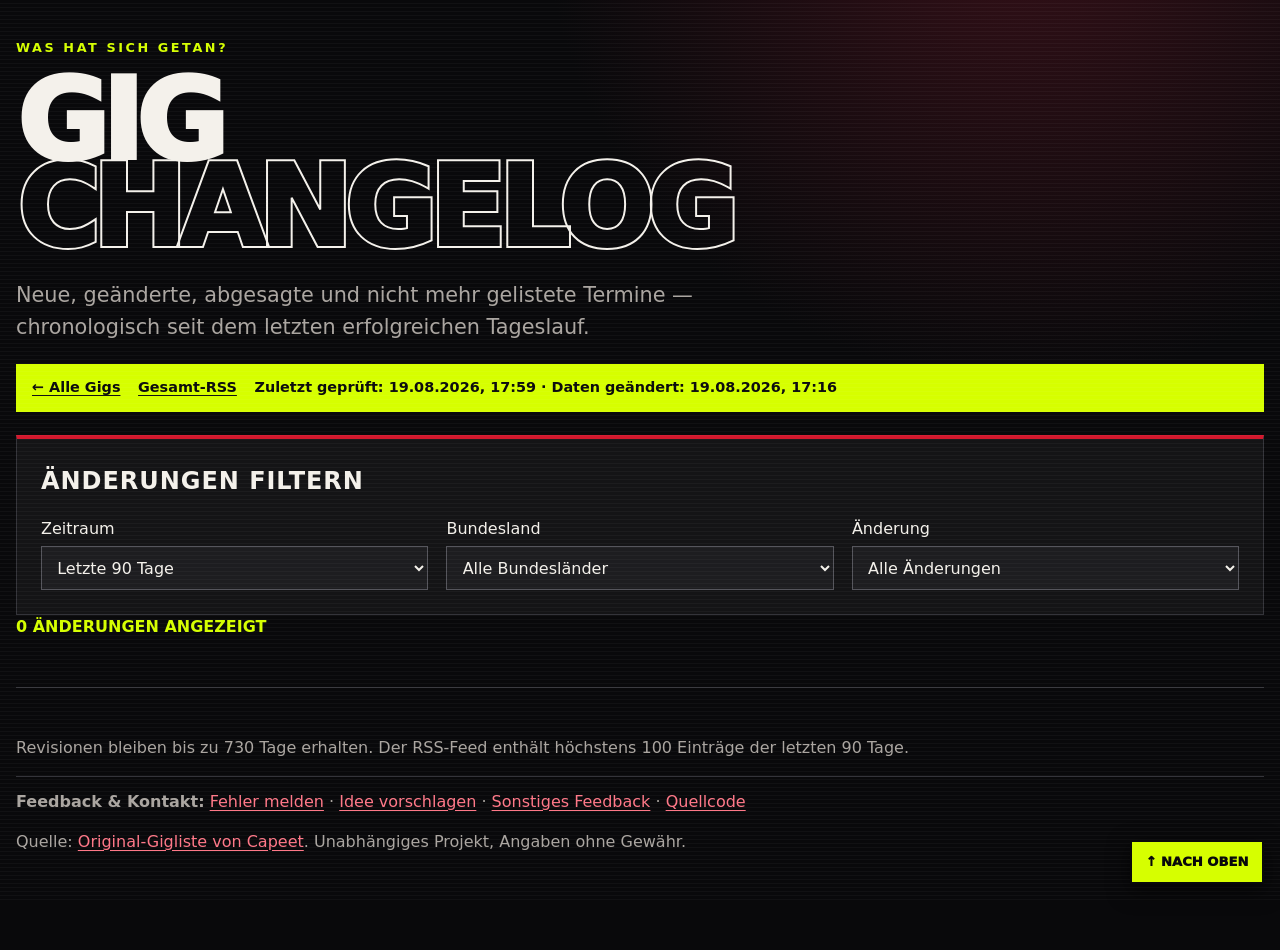
==== commit 8be39520: "Revert "Optimize mobile banner layout" This reverts commit 92103f381db62ffe6d8685e8876a655531460d8a." ====
--- a/docs/changes.html
+++ b/docs/changes.html
@@ -6,11 +6,11 @@
 <link rel="stylesheet" href="assets/styles.css"><script src="assets/changes.js" defer></script></head>
 <body id="top"><a class="skip" href="#changes-results">Zu den Änderungen</a>
 <header class="hero compact"><p class="eyebrow">Was hat sich getan?</p><h1>Gig<br><span>Changelog</span></h1><p class="subtitle">Neue, geänderte, abgesagte und nicht mehr gelistete Termine — chronologisch seit dem letzten erfolgreichen Tageslauf.</p>
-<details class="status-bar mobile-disclosure" open><summary><span id="changes-metadata">Änderungen werden geladen …</span><span class="disclosure-action" aria-hidden="true"><span class="open-label">Öffnen</span><span class="close-label">Schließen</span></span></summary><nav class="status-content" aria-label="Seitennavigation"><a href="index.html">← Alle Gigs</a><a href="feed.xml">Gesamt-RSS</a></nav></details></header>
-<main><details class="controls change-controls mobile-disclosure" open><summary><h2 id="filter-heading">Änderungen filtern</h2><span class="disclosure-action" aria-hidden="true"><span class="open-label">Öffnen</span><span class="close-label">Schließen</span></span></summary><div class="controls-body" aria-labelledby="filter-heading">
+<nav class="status-bar" aria-label="Seitennavigation"><a href="index.html">← Alle Gigs</a><a href="feed.xml">Gesamt-RSS</a><span id="changes-metadata">Änderungen werden geladen …</span></nav></header>
+<main><section class="controls change-controls" aria-labelledby="filter-heading"><h2 id="filter-heading">Änderungen filtern</h2>
 <label>Zeitraum <select id="change-days"><option value="7">Letzte 7 Tage</option><option value="30">Letzte 30 Tage</option><option value="90" selected>Letzte 90 Tage</option><option value="all">Gesamte Historie</option></select></label>
 <label>Bundesland <select id="change-state"><option value="">Alle Bundesländer</option></select></label>
 <label>Änderung <select id="change-type"><option value="">Alle Änderungen</option><option value="new">Neu</option><option value="changed">Geändert</option><option value="cancelled">Abgesagt</option><option value="postponed">Verschoben</option><option value="reactivated">Wieder gelistet</option><option value="unlisted">Nicht mehr gelistet</option></select></label>
-</div></details><p id="change-count" class="count" role="status" aria-live="polite">Änderungen werden geladen …</p><div id="changes-results" class="change-days" aria-label="Änderungschronik"></div>
+</section><p id="change-count" class="count" role="status" aria-live="polite">Änderungen werden geladen …</p><div id="changes-results" class="change-days" aria-label="Änderungschronik"></div>
 <noscript>Die filterbare Chronik benötigt JavaScript. Alle Neuigkeiten stehen auch im <a href="feed.xml">RSS-Feed</a>.</noscript></main>
 <a class="back-top" href="#top" aria-label="Zurück zum Seitenanfang">↑ Nach oben</a><footer><p>Revisionen bleiben bis zu 730 Tage erhalten. Der RSS-Feed enthält höchstens 100 Einträge der letzten 90 Tage.</p><p class="contact-links"><strong>Feedback &amp; Kontakt:</strong> <a href="https://github.com/michaelnpunkt/capeet-gig-radar/issues/new?template=bug_report.yml">Fehler melden</a> · <a href="https://github.com/michaelnpunkt/capeet-gig-radar/issues/new?template=feature_request.yml">Idee vorschlagen</a> · <a href="https://github.com/michaelnpunkt/capeet-gig-radar/issues/new/choose">Sonstiges Feedback</a> · <a href="https://github.com/michaelnpunkt/capeet-gig-radar">Quellcode</a></p><p>Quelle: <a href="https://www.capeet.com/gigs_list.html" rel="noopener noreferrer">Original-Gigliste von Capeet</a>. Unabhängiges Projekt, Angaben ohne Gewähr.</p></footer></body></html>
--- a/docs/assets/styles.css
+++ b/docs/assets/styles.css
@@ -1 +1 @@
-:root{--bg:#09090b;--surface:#141416;--raised:#1d1d20;--ink:#f4f1eb;--muted:#aaa5a0;--acid:#d6ff00;--blood:#d3182d;--line:#34343a;color-scheme:dark;scroll-behavior:smooth;scroll-padding-top:1rem}*{box-sizing:border-box}html{background:var(--bg)}body{margin:0;background:radial-gradient(circle at 80% -10%,#351018 0,transparent 30rem),var(--bg);color:var(--ink);font:1rem/1.5 Inter,ui-sans-serif,system-ui,-apple-system,sans-serif}body:before{content:"";position:fixed;inset:0;pointer-events:none;opacity:.035;background-image:repeating-linear-gradient(0deg,#fff 0,#fff 1px,transparent 1px,transparent 4px)}header,main,footer{width:min(82rem,calc(100% - 2rem));margin:auto}.hero{padding:3.5rem 0 1.4rem}.hero.compact{padding-top:2.4rem}.eyebrow{margin:0;color:var(--acid);font-size:.8rem;font-weight:900;letter-spacing:.2em;text-transform:uppercase}.hero h1{font-size:clamp(3rem,9vw,7rem);line-height:.78;letter-spacing:-.065em;text-transform:uppercase;margin:.18em 0 .25em;font-weight:1000}.hero h1 span{color:transparent;-webkit-text-stroke:2px var(--ink)}.subtitle{max-width:48rem;font-size:clamp(1rem,2vw,1.3rem);color:var(--muted)}.capeet-shout{display:flex;gap:.9rem;align-items:center;margin:1.5rem 0;padding:1rem 1.1rem;background:linear-gradient(110deg,#251116,var(--surface));border-left:5px solid var(--blood)}.capeet-shout strong{white-space:nowrap;text-transform:uppercase}.capeet-shout span{color:var(--muted);flex:1}.capeet-cta{font-weight:900;white-space:nowrap}.status-bar{display:flex;flex-wrap:wrap;gap:.65rem 1.1rem;align-items:center;padding:.85rem 1rem;background:var(--acid);color:#0b0b0c;font-size:.9rem;font-weight:800}.status-bar a{color:#0b0b0c}.header-feeds{display:flex;flex-wrap:wrap;gap:.65rem}.feed-menu{position:relative}.feed-menu summary{cursor:pointer;text-decoration:underline;text-underline-offset:.18em}.feed-menu div{position:absolute;z-index:8;top:calc(100% + .55rem);right:0;display:grid;min-width:13rem;padding:.45rem;background:var(--surface);border:1px solid var(--line);box-shadow:0 .7rem 2rem #0008}.feed-menu:not([open]) div{display:none}.feed-menu div a{padding:.35rem .5rem;color:var(--ink);white-space:nowrap}.feed-menu div a:hover{background:var(--raised);color:var(--acid)}.skip{position:absolute;left:-9999px}.skip:focus{left:1rem;top:1rem;background:var(--acid);color:#000;padding:.7rem;z-index:9}.controls{background:var(--surface);border:1px solid var(--line);border-top:4px solid var(--blood);padding:clamp(1rem,2vw,1.5rem);display:grid;grid-template-columns:repeat(2,minmax(0,1fr));gap:1.15rem}.controls h2,.search,.options{grid-column:1/-1}.controls h2{text-transform:uppercase;letter-spacing:.04em;margin:0}.search{display:grid;gap:.3rem}.controls fieldset{min-width:0;margin:0;border:1px solid var(--line);background:#101012;padding:.8rem}.controls legend{font-weight:900;text-transform:uppercase;letter-spacing:.06em}.time-filters{display:grid;grid-template-columns:repeat(2,minmax(0,1fr));gap:.7rem}.time-filters label,.change-controls label{display:grid;gap:.3rem}.change-controls{grid-template-columns:repeat(3,minmax(0,1fr))}.controls input[type=search],.controls select,.controls button{min-height:2.75rem;font:inherit;border:1px solid #55555c;border-radius:0;background:var(--raised);color:var(--ink);padding:.55rem .7rem}.controls button{cursor:pointer;font-weight:900;text-transform:uppercase}.controls button:hover{border-color:var(--acid);color:var(--acid)}.checks{display:flex;flex-wrap:wrap;gap:.35rem 1rem}.checks label,.options label{white-space:nowrap}.quick,.options{display:flex;flex-wrap:wrap;align-items:center;gap:.65rem}.quick{margin-bottom:.7rem}.quick button{min-height:2.2rem;padding:.3rem .6rem}.help{display:inline-grid!important;place-items:center;min-height:1.35rem!important;width:1.35rem;height:1.35rem;padding:0!important;border-radius:50%!important;color:var(--acid)!important;font-size:.75rem}.hint{flex:1 1 20rem;color:var(--muted);font-size:.84rem}.results-toolbar{display:flex;align-items:center;justify-content:space-between;gap:1rem;margin:1.25rem 0}.count{font-weight:900;margin:0;color:var(--acid);text-transform:uppercase}.view-toggle{display:flex}.view-toggle button{border:1px solid #55555c;background:var(--raised);color:var(--ink);font:inherit;font-weight:900;padding:.5rem .8rem;cursor:pointer;text-transform:uppercase}.view-toggle button+button{border-left:0}.view-toggle button[aria-pressed=true]{background:var(--acid);border-color:var(--acid);color:#09090b}.cards{display:grid;grid-template-columns:repeat(auto-fit,minmax(min(100%,22rem),1fr));gap:1rem}.cards.list-view{grid-template-columns:1fr;gap:.35rem}.card{position:relative;overflow:hidden;background:linear-gradient(145deg,var(--raised),var(--surface));border:1px solid var(--line);border-top:3px solid #66666e;padding:1.15rem}.card:after{content:"";position:absolute;right:-2.5rem;bottom:-2.5rem;width:7rem;height:7rem;border:1rem solid rgba(255,255,255,.025);transform:rotate(45deg)}.list-line{display:none}.list-view .card{display:block;padding:.58rem .85rem}.list-view .card:after{display:none}.list-view .card>*{display:none}.list-view .card .list-line{display:flex;align-items:center;gap:.6rem;margin:0;min-width:0;white-space:nowrap;color:var(--ink);font-size:.92rem}.list-date{flex:none;color:var(--acid);font-weight:900}.list-artists{min-width:8rem;overflow:hidden;text-overflow:ellipsis;font-weight:800}.list-place{flex:1;min-width:6rem;overflow:hidden;text-overflow:ellipsis;color:var(--muted)}.list-badges{display:flex;flex:none;gap:.35rem}.card.cancelled,.change-cancelled{border-top-color:var(--blood)}.date{margin:0;font-weight:900;color:var(--acid);text-transform:uppercase}.card h2,.card h3{position:relative;z-index:1;font-size:1.38rem;line-height:1.15;margin:.35rem 0}.title,.place,.source{position:relative;z-index:1;color:var(--muted)}.badges,.links{position:relative;z-index:1;display:flex;flex-wrap:wrap;gap:.35rem}.badge{background:#303035;border:1px solid #45454b;padding:.15rem .5rem;font-size:.78rem;font-weight:800;text-transform:uppercase}.badge.genre{background:#3b1119;border-color:#72202e;color:#ff9baa}.badge.alert{background:#5a101c;color:#ffd3d7}.badge.change,.change-kind{background:#3c4400;border-color:#728000;color:var(--acid)}.change-day{margin-top:2rem}.change-day>h2{font-size:1rem;color:var(--acid);text-transform:uppercase;letter-spacing:.08em;border-bottom:1px solid var(--line);padding-bottom:.45rem}.change-top{position:relative;z-index:1;color:var(--muted);font-size:.85rem}.change-details{position:relative;z-index:1;display:grid;grid-template-columns:minmax(7rem,auto) 1fr;gap:.3rem .8rem;border-top:1px solid var(--line);padding-top:.75rem}.change-details dt{font-weight:900}.change-details dd{margin:0;color:var(--muted);overflow-wrap:anywhere}.change-link{position:relative;z-index:1;font-size:.85rem}.change-new{border-top-color:var(--acid)}.change-unlisted{opacity:.82}.contact-links{padding-top:.8rem;border-top:1px solid var(--line)}.back-top{position:fixed;right:max(1rem,env(safe-area-inset-right));bottom:max(1rem,env(safe-area-inset-bottom));z-index:10;padding:.65rem .85rem;background:var(--acid);border:2px solid #09090b;color:#09090b;font-size:.82rem;font-weight:1000;text-decoration:none;text-transform:uppercase;box-shadow:0 .4rem 1.3rem #0009}.back-top:hover{background:var(--ink);color:#09090b}a{color:#ff7888;text-underline-offset:.18em}.links a{font-weight:750}footer{border-top:1px solid var(--line);margin-top:3rem;padding:2rem 0 5rem;color:var(--muted)}:focus-visible{outline:3px solid var(--acid);outline-offset:3px}@media(max-width:1000px){.list-view .card{grid-template-columns:9rem minmax(12rem,1fr) minmax(11rem,1fr)}.list-view .badges{grid-column:3;grid-row:3}.list-view .source{grid-column:2}.list-view .links{grid-column:3}}@media(max-width:900px){.capeet-shout{align-items:flex-start;flex-direction:column}.capeet-cta{white-space:normal}}@media(max-width:760px){.hero{padding-top:2rem}.controls,.change-controls{grid-template-columns:1fr}.controls h2,.search,.options{grid-column:1}.time-filters{grid-template-columns:1fr}.status-bar,.options{align-items:flex-start;flex-direction:column}.feed-menu div{left:0;right:auto}.options select,.search input{width:100%}.list-view .card{grid-template-columns:7.5rem 1fr}.list-view .date{grid-column:1}.list-view .card h2,.list-view .title,.list-view .place,.list-view .badges,.list-view .source,.list-view .links{grid-column:2;grid-row:auto;justify-content:flex-start}}@media(max-width:520px){.results-toolbar{align-items:stretch;flex-direction:column}.view-toggle button{flex:1}.list-view .card{overflow-x:auto}.list-view .card .list-line{width:max-content;min-width:100%}.list-artists,.list-place{max-width:16rem}.back-top{padding:.55rem .65rem;font-size:.72rem}}@media(max-width:420px){header,main,footer{width:min(100% - 1rem,82rem)}.hero h1{font-size:2.85rem}.controls{padding:.75rem}.checks{display:grid;grid-template-columns:repeat(2,minmax(0,1fr));gap:.5rem}.card{padding:.9rem}.list-view .card{display:block}.list-view .card>*{margin:.35rem 0}.change-details{grid-template-columns:1fr}.change-details dd{margin-bottom:.45rem}}@media(prefers-reduced-motion:reduce){:root{scroll-behavior:auto}*{scroll-behavior:auto!important}}.event-changes{position:relative;z-index:1;margin:.7rem 0;padding:.65rem .75rem;background:#251116;border-left:3px solid var(--blood)}.event-changes-title{margin:0 0 .3rem;color:#ff9baa;font-size:.78rem;font-weight:900;text-transform:uppercase}.event-change{margin:.2rem 0;font-size:.88rem}.event-change del,.change-details del{color:#ff9baa;text-decoration-thickness:2px}.event-change ins,.change-details ins{color:var(--acid);font-weight:800;text-decoration:none}.list-view .event-changes{grid-column:2/5;margin:.35rem 0}.list-view .source{grid-column:2/4}.nav-break{flex-basis:100%;height:0}.mobile-disclosure>summary{display:flex;align-items:center;justify-content:space-between;gap:1rem;cursor:pointer;list-style:none}.mobile-disclosure>summary::-webkit-details-marker{display:none}.disclosure-action{display:none;flex:none;font-size:.72rem;font-weight:900;letter-spacing:.06em;text-transform:uppercase}.close-label{display:inline}.open-label{display:none}.mobile-disclosure:not([open]) .close-label{display:none}.mobile-disclosure:not([open]) .open-label{display:inline}.capeet-shout,.status-bar,.controls{display:block}.capeet-content,.status-content{display:flex;flex-wrap:wrap;gap:.65rem 1.1rem;align-items:center;margin-top:.65rem}.capeet-content>span{color:var(--muted);flex:1}.status-bar summary{font-weight:900}.controls-body{display:grid;grid-template-columns:repeat(2,minmax(0,1fr));gap:1.15rem;margin-top:1.15rem}.change-controls .controls-body{grid-template-columns:repeat(3,minmax(0,1fr))}.capeet-shout{display:flex;gap:.9rem;align-items:center}.capeet-shout>summary{flex:none}.capeet-shout .capeet-content{flex:1;margin-top:0}@media(max-width:900px){.capeet-content{align-items:flex-start;flex-direction:column}}@media(max-width:760px){.mobile-disclosure>summary{min-height:2.75rem}.disclosure-action{display:inline-flex!important;align-items:center;gap:.35rem;color:inherit!important;flex:none!important}.disclosure-action:after{content:"⌄";font-size:1rem;line-height:1;transition:transform .15s ease}.mobile-disclosure[open] .disclosure-action:after{transform:rotate(180deg)}.capeet-shout{display:block;padding:.65rem .8rem}.capeet-shout summary strong{white-space:normal}.capeet-content{margin-top:.8rem!important}.status-bar{padding:.55rem .8rem}.status-bar summary{align-items:flex-start}.status-content{align-items:flex-start;flex-direction:column;padding-top:.25rem;border-top:1px solid #0b0b0c44}.controls{padding:.75rem 1rem}.controls-body,.change-controls .controls-body{grid-template-columns:1fr;margin-top:1rem}}+:root{--bg:#09090b;--surface:#141416;--raised:#1d1d20;--ink:#f4f1eb;--muted:#aaa5a0;--acid:#d6ff00;--blood:#d3182d;--line:#34343a;color-scheme:dark;scroll-behavior:smooth;scroll-padding-top:1rem}*{box-sizing:border-box}html{background:var(--bg)}body{margin:0;background:radial-gradient(circle at 80% -10%,#351018 0,transparent 30rem),var(--bg);color:var(--ink);font:1rem/1.5 Inter,ui-sans-serif,system-ui,-apple-system,sans-serif}body:before{content:"";position:fixed;inset:0;pointer-events:none;opacity:.035;background-image:repeating-linear-gradient(0deg,#fff 0,#fff 1px,transparent 1px,transparent 4px)}header,main,footer{width:min(82rem,calc(100% - 2rem));margin:auto}.hero{padding:3.5rem 0 1.4rem}.hero.compact{padding-top:2.4rem}.eyebrow{margin:0;color:var(--acid);font-size:.8rem;font-weight:900;letter-spacing:.2em;text-transform:uppercase}.hero h1{font-size:clamp(3rem,9vw,7rem);line-height:.78;letter-spacing:-.065em;text-transform:uppercase;margin:.18em 0 .25em;font-weight:1000}.hero h1 span{color:transparent;-webkit-text-stroke:2px var(--ink)}.subtitle{max-width:48rem;font-size:clamp(1rem,2vw,1.3rem);color:var(--muted)}.capeet-shout{display:flex;gap:.9rem;align-items:center;margin:1.5rem 0;padding:1rem 1.1rem;background:linear-gradient(110deg,#251116,var(--surface));border-left:5px solid var(--blood)}.capeet-shout strong{white-space:nowrap;text-transform:uppercase}.capeet-shout span{color:var(--muted);flex:1}.capeet-cta{font-weight:900;white-space:nowrap}.status-bar{display:flex;flex-wrap:wrap;gap:.65rem 1.1rem;align-items:center;padding:.85rem 1rem;background:var(--acid);color:#0b0b0c;font-size:.9rem;font-weight:800}.status-bar a{color:#0b0b0c}.header-feeds{display:flex;flex-wrap:wrap;gap:.65rem}.feed-menu{position:relative}.feed-menu summary{cursor:pointer;text-decoration:underline;text-underline-offset:.18em}.feed-menu div{position:absolute;z-index:8;top:calc(100% + .55rem);right:0;display:grid;min-width:13rem;padding:.45rem;background:var(--surface);border:1px solid var(--line);box-shadow:0 .7rem 2rem #0008}.feed-menu:not([open]) div{display:none}.feed-menu div a{padding:.35rem .5rem;color:var(--ink);white-space:nowrap}.feed-menu div a:hover{background:var(--raised);color:var(--acid)}.skip{position:absolute;left:-9999px}.skip:focus{left:1rem;top:1rem;background:var(--acid);color:#000;padding:.7rem;z-index:9}.controls{background:var(--surface);border:1px solid var(--line);border-top:4px solid var(--blood);padding:clamp(1rem,2vw,1.5rem);display:grid;grid-template-columns:repeat(2,minmax(0,1fr));gap:1.15rem}.controls h2,.search,.options{grid-column:1/-1}.controls h2{text-transform:uppercase;letter-spacing:.04em;margin:0}.search{display:grid;gap:.3rem}.controls fieldset{min-width:0;margin:0;border:1px solid var(--line);background:#101012;padding:.8rem}.controls legend{font-weight:900;text-transform:uppercase;letter-spacing:.06em}.time-filters{display:grid;grid-template-columns:repeat(2,minmax(0,1fr));gap:.7rem}.time-filters label,.change-controls label{display:grid;gap:.3rem}.change-controls{grid-template-columns:repeat(3,minmax(0,1fr))}.controls input[type=search],.controls select,.controls button{min-height:2.75rem;font:inherit;border:1px solid #55555c;border-radius:0;background:var(--raised);color:var(--ink);padding:.55rem .7rem}.controls button{cursor:pointer;font-weight:900;text-transform:uppercase}.controls button:hover{border-color:var(--acid);color:var(--acid)}.checks{display:flex;flex-wrap:wrap;gap:.35rem 1rem}.checks label,.options label{white-space:nowrap}.quick,.options{display:flex;flex-wrap:wrap;align-items:center;gap:.65rem}.quick{margin-bottom:.7rem}.quick button{min-height:2.2rem;padding:.3rem .6rem}.help{display:inline-grid!important;place-items:center;min-height:1.35rem!important;width:1.35rem;height:1.35rem;padding:0!important;border-radius:50%!important;color:var(--acid)!important;font-size:.75rem}.hint{flex:1 1 20rem;color:var(--muted);font-size:.84rem}.results-toolbar{display:flex;align-items:center;justify-content:space-between;gap:1rem;margin:1.25rem 0}.count{font-weight:900;margin:0;color:var(--acid);text-transform:uppercase}.view-toggle{display:flex}.view-toggle button{border:1px solid #55555c;background:var(--raised);color:var(--ink);font:inherit;font-weight:900;padding:.5rem .8rem;cursor:pointer;text-transform:uppercase}.view-toggle button+button{border-left:0}.view-toggle button[aria-pressed=true]{background:var(--acid);border-color:var(--acid);color:#09090b}.cards{display:grid;grid-template-columns:repeat(auto-fit,minmax(min(100%,22rem),1fr));gap:1rem}.cards.list-view{grid-template-columns:1fr;gap:.35rem}.card{position:relative;overflow:hidden;background:linear-gradient(145deg,var(--raised),var(--surface));border:1px solid var(--line);border-top:3px solid #66666e;padding:1.15rem}.card:after{content:"";position:absolute;right:-2.5rem;bottom:-2.5rem;width:7rem;height:7rem;border:1rem solid rgba(255,255,255,.025);transform:rotate(45deg)}.list-line{display:none}.list-view .card{display:block;padding:.58rem .85rem}.list-view .card:after{display:none}.list-view .card>*{display:none}.list-view .card .list-line{display:flex;align-items:center;gap:.6rem;margin:0;min-width:0;white-space:nowrap;color:var(--ink);font-size:.92rem}.list-date{flex:none;color:var(--acid);font-weight:900}.list-artists{min-width:8rem;overflow:hidden;text-overflow:ellipsis;font-weight:800}.list-place{flex:1;min-width:6rem;overflow:hidden;text-overflow:ellipsis;color:var(--muted)}.list-badges{display:flex;flex:none;gap:.35rem}.card.cancelled,.change-cancelled{border-top-color:var(--blood)}.date{margin:0;font-weight:900;color:var(--acid);text-transform:uppercase}.card h2,.card h3{position:relative;z-index:1;font-size:1.38rem;line-height:1.15;margin:.35rem 0}.title,.place,.source{position:relative;z-index:1;color:var(--muted)}.badges,.links{position:relative;z-index:1;display:flex;flex-wrap:wrap;gap:.35rem}.badge{background:#303035;border:1px solid #45454b;padding:.15rem .5rem;font-size:.78rem;font-weight:800;text-transform:uppercase}.badge.genre{background:#3b1119;border-color:#72202e;color:#ff9baa}.badge.alert{background:#5a101c;color:#ffd3d7}.badge.change,.change-kind{background:#3c4400;border-color:#728000;color:var(--acid)}.change-day{margin-top:2rem}.change-day>h2{font-size:1rem;color:var(--acid);text-transform:uppercase;letter-spacing:.08em;border-bottom:1px solid var(--line);padding-bottom:.45rem}.change-top{position:relative;z-index:1;color:var(--muted);font-size:.85rem}.change-details{position:relative;z-index:1;display:grid;grid-template-columns:minmax(7rem,auto) 1fr;gap:.3rem .8rem;border-top:1px solid var(--line);padding-top:.75rem}.change-details dt{font-weight:900}.change-details dd{margin:0;color:var(--muted);overflow-wrap:anywhere}.change-link{position:relative;z-index:1;font-size:.85rem}.change-new{border-top-color:var(--acid)}.change-unlisted{opacity:.82}.contact-links{padding-top:.8rem;border-top:1px solid var(--line)}.back-top{position:fixed;right:max(1rem,env(safe-area-inset-right));bottom:max(1rem,env(safe-area-inset-bottom));z-index:10;padding:.65rem .85rem;background:var(--acid);border:2px solid #09090b;color:#09090b;font-size:.82rem;font-weight:1000;text-decoration:none;text-transform:uppercase;box-shadow:0 .4rem 1.3rem #0009}.back-top:hover{background:var(--ink);color:#09090b}a{color:#ff7888;text-underline-offset:.18em}.links a{font-weight:750}footer{border-top:1px solid var(--line);margin-top:3rem;padding:2rem 0 5rem;color:var(--muted)}:focus-visible{outline:3px solid var(--acid);outline-offset:3px}@media(max-width:1000px){.list-view .card{grid-template-columns:9rem minmax(12rem,1fr) minmax(11rem,1fr)}.list-view .badges{grid-column:3;grid-row:3}.list-view .source{grid-column:2}.list-view .links{grid-column:3}}@media(max-width:900px){.capeet-shout{align-items:flex-start;flex-direction:column}.capeet-cta{white-space:normal}}@media(max-width:760px){.hero{padding-top:2rem}.controls,.change-controls{grid-template-columns:1fr}.controls h2,.search,.options{grid-column:1}.time-filters{grid-template-columns:1fr}.status-bar,.options{align-items:flex-start;flex-direction:column}.feed-menu div{left:0;right:auto}.options select,.search input{width:100%}.list-view .card{grid-template-columns:7.5rem 1fr}.list-view .date{grid-column:1}.list-view .card h2,.list-view .title,.list-view .place,.list-view .badges,.list-view .source,.list-view .links{grid-column:2;grid-row:auto;justify-content:flex-start}}@media(max-width:520px){.results-toolbar{align-items:stretch;flex-direction:column}.view-toggle button{flex:1}.list-view .card{overflow-x:auto}.list-view .card .list-line{width:max-content;min-width:100%}.list-artists,.list-place{max-width:16rem}.back-top{padding:.55rem .65rem;font-size:.72rem}}@media(max-width:420px){header,main,footer{width:min(100% - 1rem,82rem)}.hero h1{font-size:2.85rem}.controls{padding:.75rem}.checks{display:grid;grid-template-columns:repeat(2,minmax(0,1fr));gap:.5rem}.card{padding:.9rem}.list-view .card{display:block}.list-view .card>*{margin:.35rem 0}.change-details{grid-template-columns:1fr}.change-details dd{margin-bottom:.45rem}}@media(prefers-reduced-motion:reduce){:root{scroll-behavior:auto}*{scroll-behavior:auto!important}}.event-changes{position:relative;z-index:1;margin:.7rem 0;padding:.65rem .75rem;background:#251116;border-left:3px solid var(--blood)}.event-changes-title{margin:0 0 .3rem;color:#ff9baa;font-size:.78rem;font-weight:900;text-transform:uppercase}.event-change{margin:.2rem 0;font-size:.88rem}.event-change del,.change-details del{color:#ff9baa;text-decoration-thickness:2px}.event-change ins,.change-details ins{color:var(--acid);font-weight:800;text-decoration:none}.list-view .event-changes{grid-column:2/5;margin:.35rem 0}.list-view .source{grid-column:2/4}.nav-break{flex-basis:100%;height:0}
